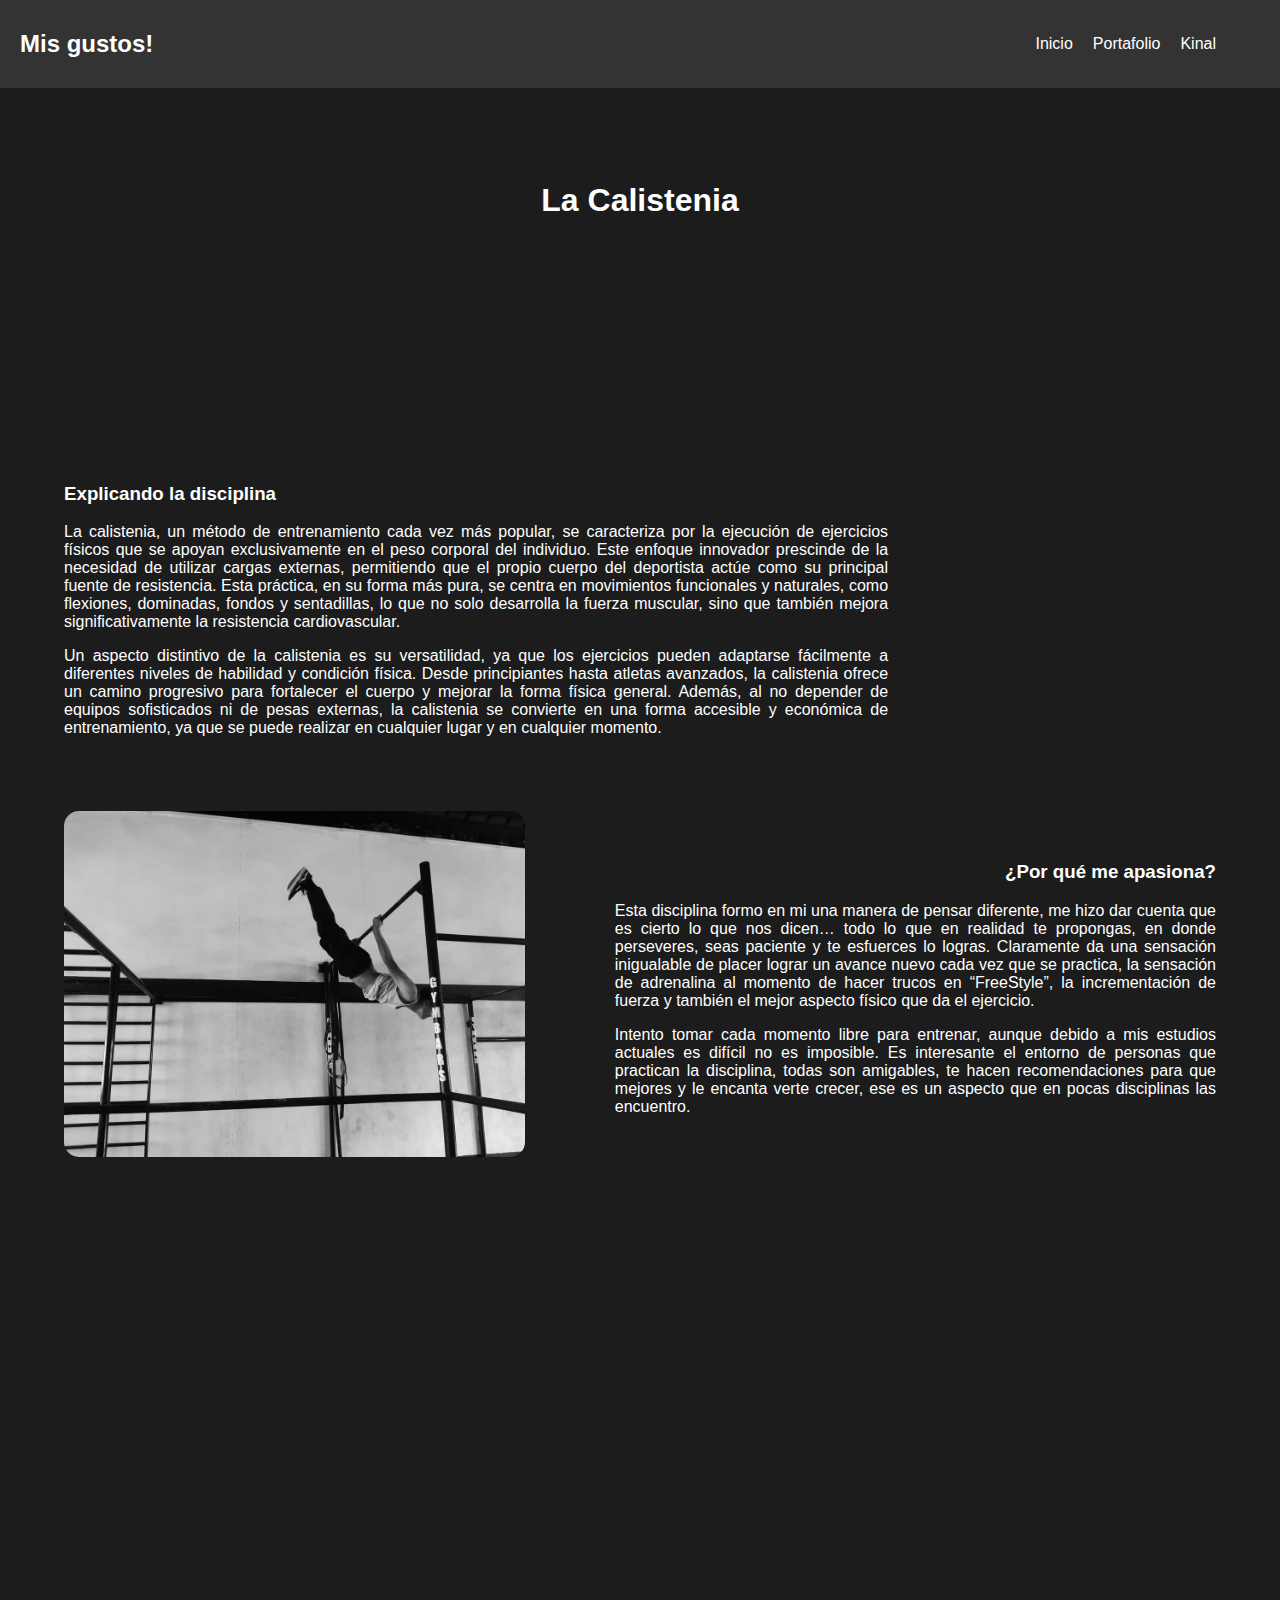
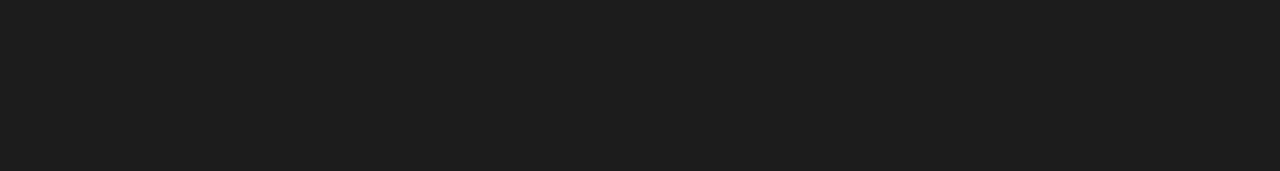
==== index.html @ 3df83eb2 "Nueva seccion de mis gustos" ====
<!DOCTYPE html>
<html lang="es">

<head>
    <meta charset="UTF-8">
    <meta name="viewport" content="width=device-width, initial-scale=1.0">
    <link rel="stylesheet" href="/css/liked.css">
    <link rel="stylesheet" href="https://cdn.jsdelivr.net/npm/aos@2.3.4/dist/aos.css">
</head>
    <title></title>
</head>

<body>

    <nav class="navbar">
        <div class="logo">
            <h2>Mis gustos!</h2>
        </div>
        <ul class="nav-list">
            <li><a href="#">Inicio</a></li>
            <li><a href="#">Portafolio</a></li>
            <li><a href="#">Kinal</a></li>
        </ul>
    </nav>

    <section class="hero">
        <h1>La Calistenia</h1>
    </section>

    <section class="info">
        <div class="container">
            <div class="text">
                <h3>Explicando la disciplina</h3>
                <p id="info-calsitenics">La calistenia, un método de entrenamiento cada vez más popular, se caracteriza
                    por la ejecución de ejercicios físicos que se apoyan exclusivamente en el peso corporal del
                    individuo. Este enfoque innovador prescinde de la necesidad de utilizar cargas externas, permitiendo
                    que el propio cuerpo del deportista actúe como su principal fuente de resistencia. Esta práctica, en
                    su forma más pura, se centra en movimientos funcionales y naturales, como flexiones, dominadas,
                    fondos y sentadillas, lo que no solo desarrolla la fuerza muscular, sino que también mejora
                    significativamente la resistencia cardiovascular.</p>

                <p>Un aspecto distintivo de la calistenia es su versatilidad, ya que los ejercicios pueden adaptarse
                    fácilmente a diferentes niveles de habilidad y condición física. Desde principiantes hasta atletas
                    avanzados, la calistenia ofrece un camino progresivo para fortalecer el cuerpo y mejorar la forma
                    física general. Además, al no depender de equipos sofisticados ni de pesas externas, la calistenia
                    se convierte en una forma accesible y económica de entrenamiento, ya que se puede realizar en
                    cualquier lugar y en cualquier momento.</p>
            </div>
            <img src="https://fhinstitute.com/wp-content/uploads/2023/03/Calistenia-para-ganar-masa-muscular-mejores-ejercicios.jpg"
                alt="">

            <br>
        </div>

        <div class="container-2">
            <img src="img\DavidCalistenia1.jpeg" alt="">
            <div class="text-2">
                <h3>¿Por qué me apasiona?</h3>
                <p id="info-calsitenics">Esta disciplina formo en mi una manera de pensar diferente, me hizo dar cuenta
                    que
                    es cierto lo que nos dicen… todo lo que en realidad te propongas, en donde perseveres, seas paciente
                    y
                    te esfuerces lo logras. Claramente da una sensación inigualable de placer lograr un avance nuevo
                    cada
                    vez que se practica, la sensación de adrenalina al momento de hacer trucos en “FreeStyle”, la
                    incrementación de fuerza y también el mejor aspecto físico que da el ejercicio. </p>

                <p>Intento tomar cada momento libre para entrenar, aunque debido a mis estudios actuales es difícil no
                    es
                    imposible. Es interesante el entorno de personas que practican la disciplina, todas son amigables,
                    te
                    hacen recomendaciones para que mejores y le encanta verte crecer, ese es un aspecto que en pocas
                    disciplinas las encuentro.</p>
            </div>
        </div>
    </section>

    <section class="beneficios">
        <h2>Beneficios de la calistenia</h2>
        <div class="grid-benef">
            <ul>
                <li>
                    <h4>Desarrollo Muscular Integral</h4>
                    <p>La calistenia ofrece un enfoque completo para el desarrollo muscular, trabajando de manera
                        efectiva diversos grupos musculares en cada movimiento.</p>
                </li>
                <li>
                    <h4>Mejora de la Resistencia</h4>
                    <p>Al desafiar continuamente el cuerpo con movimientos funcionales, la calistenia contribuye a un
                        aumento significativo en la resistencia física.</p>
                </li>
                <li>
                    <h4>Aumento de la Flexibilidad</h4>
                    <p>Los movimientos fluidos y naturales de la calistenia promueven la flexibilidad, mejorando la
                        amplitud de movimiento y reduciendo la rigidez.
                    </p>
                </li>
                <li>
                    <h4>Desarrollo de la Conciencia Corporal</h4>
                    <p>Practicar calistenia fomenta una mayor conciencia del cuerpo, mejorando la coordinación y el
                        control sobre los movimientos.
                    </p>
                </li>
                <li>
                    <h4>Economía y Accesibilidad</h4>
                    <p>La calistenia se distingue por su simplicidad y accesibilidad. No requiere de costosos equipos ni
                        de un entorno específico, permitiendo su práctica en cualquier lugar y momento.
                    </p>
                </li>
                <li>
                    <h4>Estímulo Mental y Concentración</h4>
                    <p>Los desafíos mentales inherentes a la calistenia, como la planificación de rutinas y la
                        superación de barreras físicas, contribuyen a un mayor estímulo mental y concentración.
                    </p>
                </li>
            </ul>
        </div>
    </section>



    <script src="/js/liked.js"></script>
    <script src="https://cdn.jsdelivr.net/npm/aos@2.3.4/dist/aos.js"></script>
</body>

</html>
---- css/liked.css ----
body {
    font-family: 'Arial', sans-serif;
    margin: 0;
    padding: 0;
    background-color: #1c1c1c;
    color: #fff;
}

/*Barra de navegación*/
.navbar {
    background-color: #333;
    padding: 10px 20px;
    display: flex;
    justify-content: space-between;
    align-items: center;
    position: fixed;
    width: 100%;
    z-index: 1000;
}

.logo img {
    max-height: 40px;
}

.nav-list {
    list-style: none;
    display: flex;
    margin: 0;
    margin-right: 5%;
    padding: 0;
}

.nav-list li {
    margin-right: 20px;
}

.nav-list a {
    text-decoration: none;
    color: #fff;
    font-size: 16px;
    transition: color 0.3s ease;
}

.nav-list a:hover {
    color: #ffd700;
}

/*HERO*/

.hero {
    background-image: url('https://www.elnacional.cat/uploads/s1/19/87/58/04/calistenia.jpeg');
    background-size: cover;
    background-position: center;
    height: 400px;
    display: flex;
    justify-content: center;
    align-items: center;
    text-align: center;

}

.hero h1 {
    margin: 0;
    font-size: 32px;
}

/*Contenedor 1*/

.container {
    text-align: justify;
    margin: 5%;
}

.container p {
    margin-bottom: 10px;
}

.container img {
    width: 100%;
    max-width: 100%;
    border-radius: 15px;
    margin-top: 10px;
}

@media only screen and (min-width: 768px) {
    .container {
        display: flex;
        align-items: center;
    }

    .container p {
        margin-right: 10vh;
        margin-bottom: 0;
    }

    .container img {
        max-width: 40%;
    }
}

/*Contenedor 2*/

.container-2 {
    text-align: justify;
    margin: 5%;
}

.container-2 p {
    margin-bottom: 10px;
}

.container-2 img {
    width: 100%;
    max-width: 100%;
    border-radius: 15px;
    margin-top: 10px;
}

@media only screen and (min-width: 768px) {
    .container-2 {
        display: flex;
        align-items: center;
    }

    .container-2 p {
        margin-left: 10vh;
        margin-bottom: 0;
    }

    .container-2 img {
        max-width: 40%;
    }

    .container-2 h3 {
        text-align: right;
    }
}

/*Beneficios de la calistenia*/

.beneficios {
    background-color: #333;
    color: #fff;
    padding: 20px;
    text-align: center;
    opacity: 0;
    transform: translateY(20px);
    transition: opacity 0.8s ease-in-out, transform 0.8s ease-in-out;
}

.grid-benef ul {
    list-style-type: none;
    padding: 0;
    margin: 0;
    display: grid;
    grid-template-columns: repeat(2, 1fr);
    grid-template-rows: repeat(3, auto);
    gap: 20px;
}

.grid-benef li {
    background-color: #555;
    padding: 15px;
    border-radius: 8px;
    transition: background-color 0.3s ease;
    cursor: pointer;
}

.grid-benef h4 {
    margin-bottom: 10px;
}

.grid-benef p {
    margin-bottom: 0;
}

.grid-benef li:hover {
    background-color: #666;
}

.beneficios.visible {
    opacity: 1;
    transform: translateY(0);
}
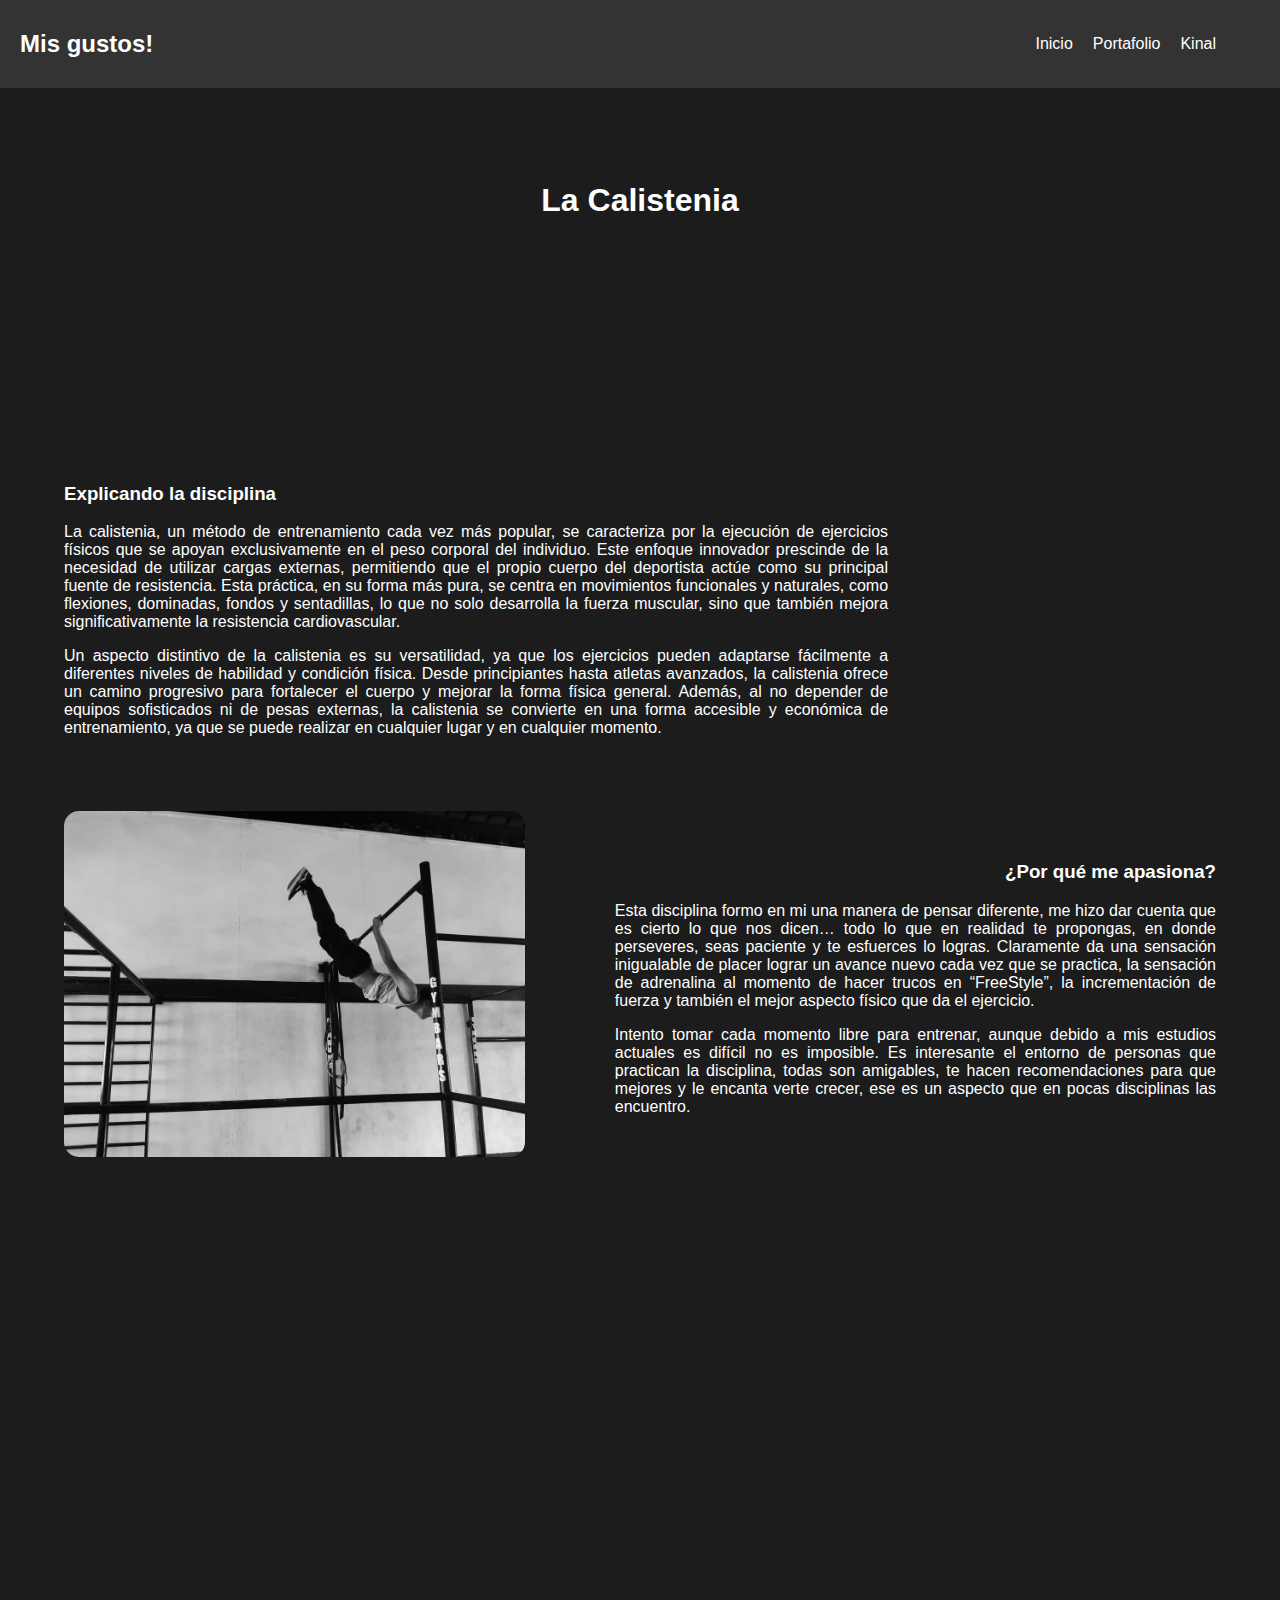
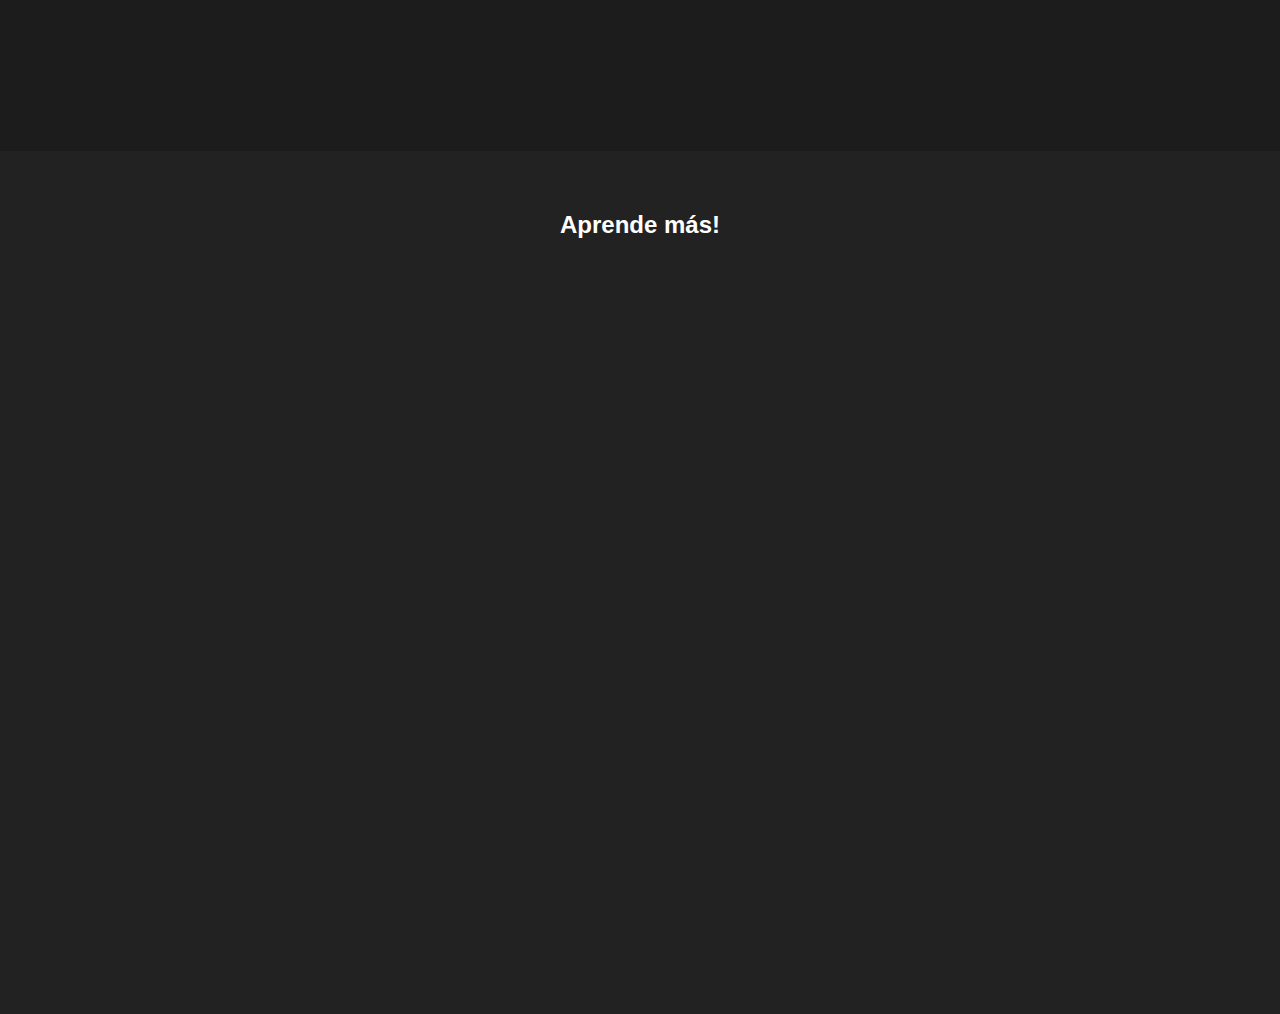
==== commit 1b61e8df: "Nueva seccion" ====
--- a/index.html
+++ b/index.html
@@ -5,7 +5,6 @@
     <meta charset="UTF-8">
     <meta name="viewport" content="width=device-width, initial-scale=1.0">
     <link rel="stylesheet" href="/css/liked.css">
-    <link rel="stylesheet" href="https://cdn.jsdelivr.net/npm/aos@2.3.4/dist/aos.css">
 </head>
     <title></title>
 </head>
@@ -117,10 +116,16 @@
         </div>
     </section>
 
+    <section class="video-section">
+        <h2>Aprende más!</h2>
+        <br>
+        <div class="video-container">
+            <iframe width="560" height="315" src="https://www.youtube.com/embed/KQykVqw1-RI" frameborder="0" allowfullscreen></iframe>
+        </div>
+    </section>
 
 
     <script src="/js/liked.js"></script>
-    <script src="https://cdn.jsdelivr.net/npm/aos@2.3.4/dist/aos.js"></script>
 </body>
 
 </html>--- a/css/liked.css
+++ b/css/liked.css
@@ -181,4 +181,45 @@
 .beneficios.visible {
     opacity: 1;
     transform: translateY(0);
+}
+
+/*Video*/
+
+.video-section {
+    background-color: #222;
+    color: #fff;
+    padding: 40px 20px;
+    text-align: center;
+}
+
+.video-section h2 {
+    margin-bottom: 20px;
+}
+
+.video-container {
+    position: relative;
+    overflow: hidden;
+    padding-top: 56.25%;
+}
+
+.video-container iframe {
+    position: absolute;
+    top: 0;
+    left: 0;
+    width: 100%;
+    height: 100%;
+}
+
+@media (max-width: 768px) {
+
+    .video-section {
+        padding: 30px 10px;
+    }
+}
+
+@media (max-width: 480px) {
+
+    .video-section {
+        padding: 20px 10px;
+    }
 }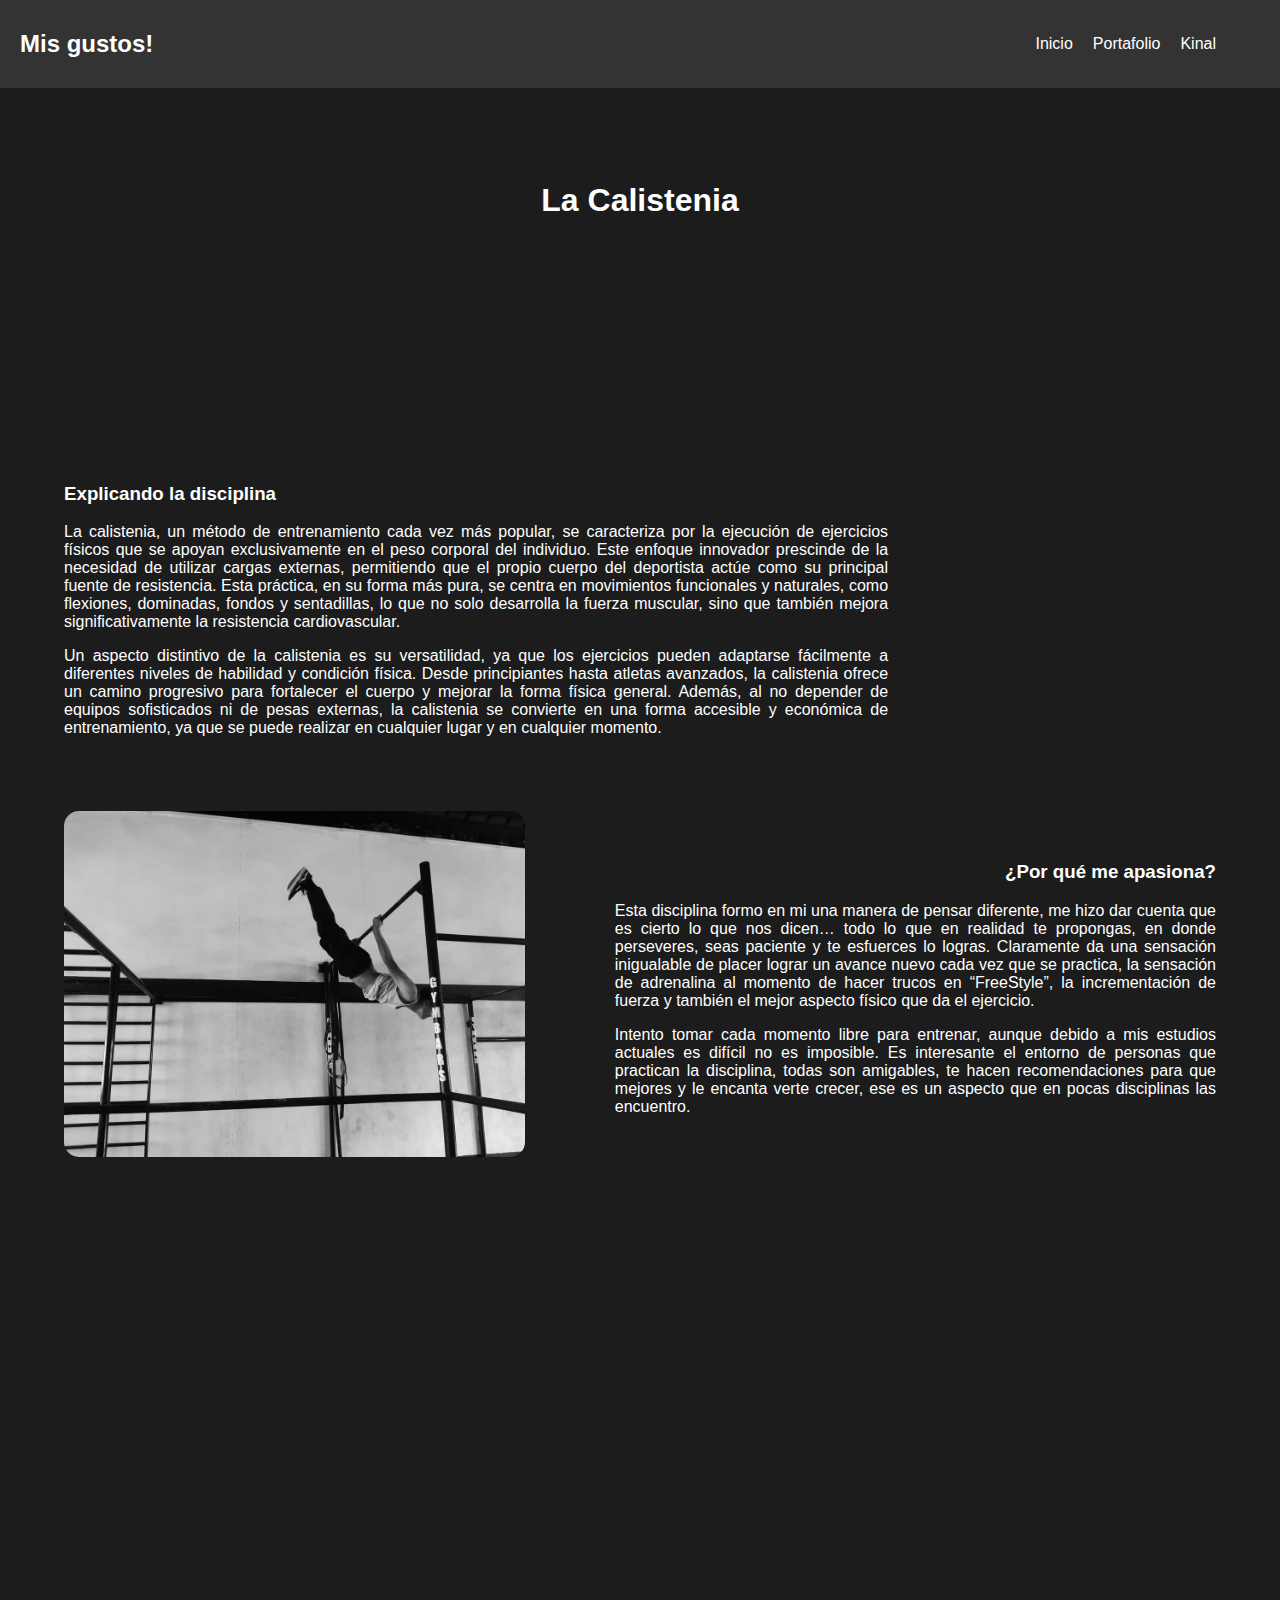
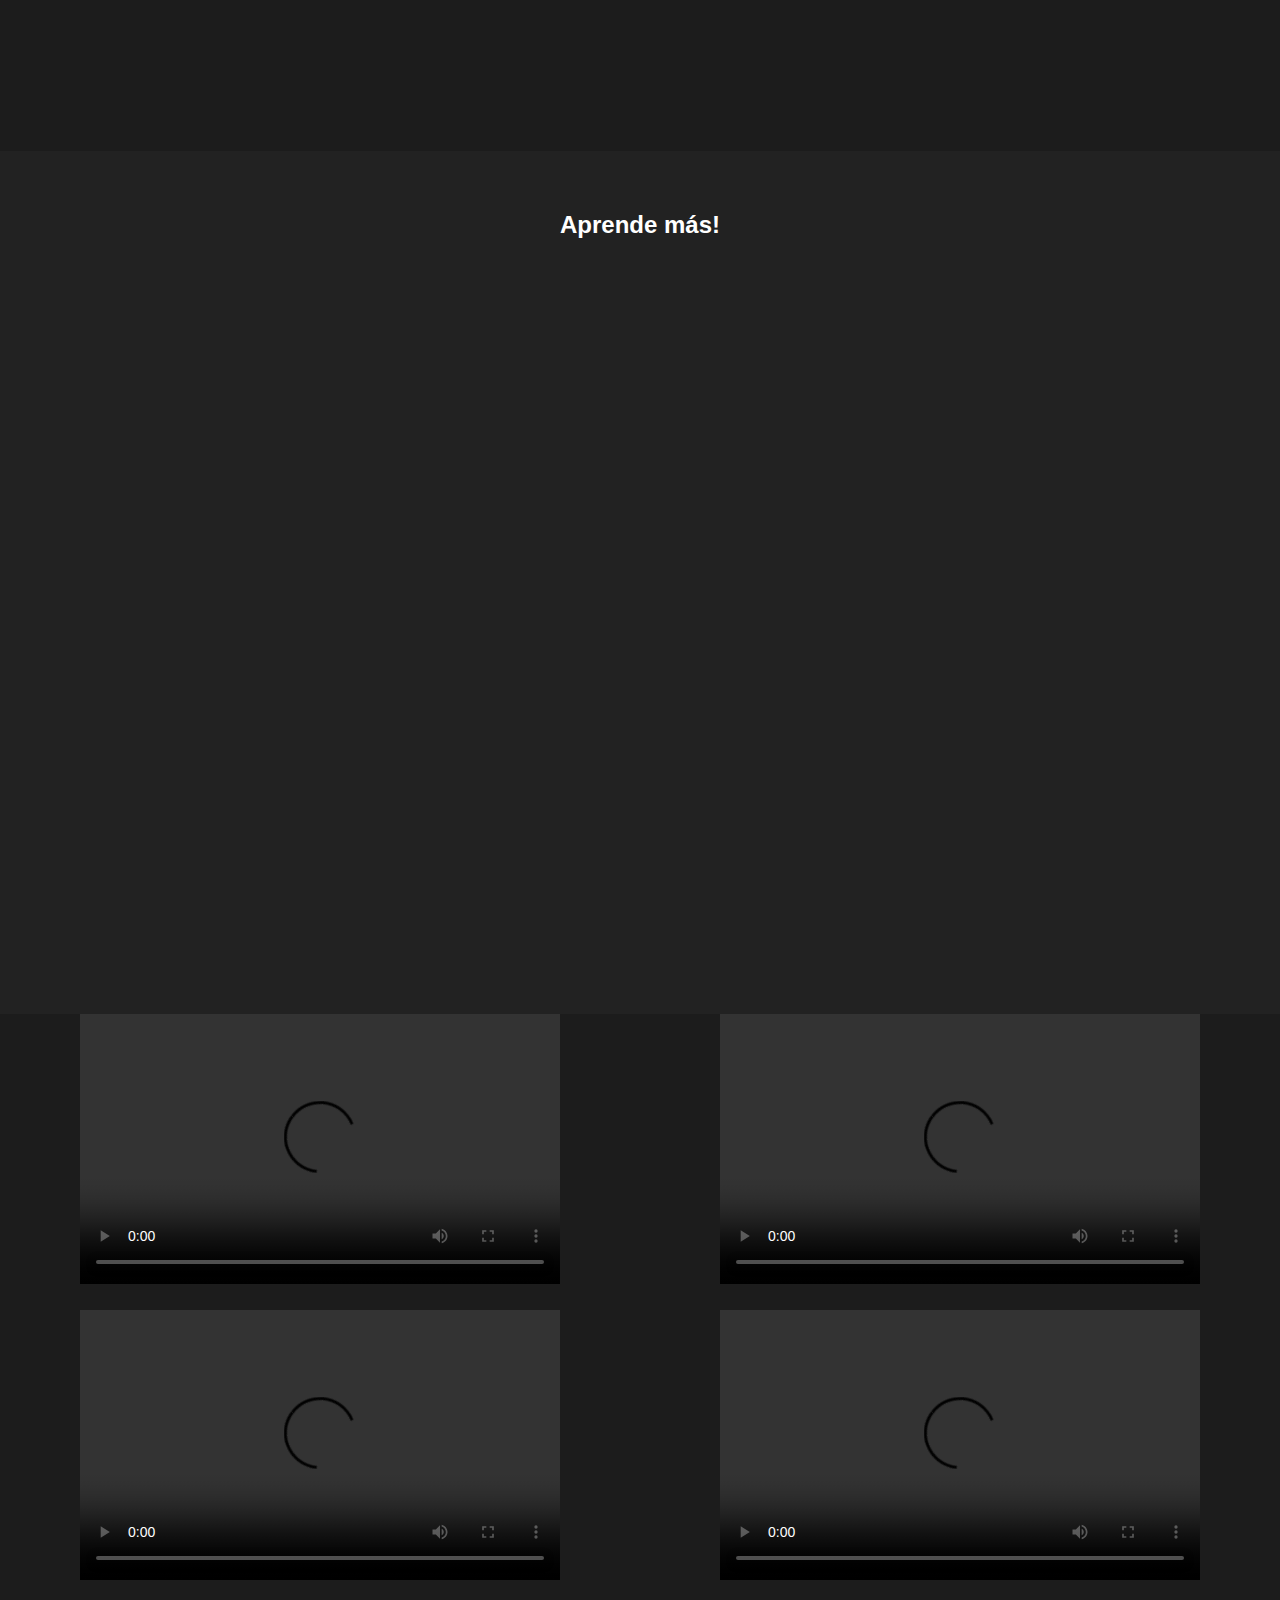
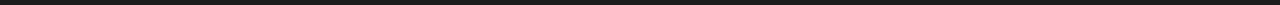
==== commit e0c68961: "Seccion de video" ====
--- a/index.html
+++ b/index.html
@@ -6,7 +6,7 @@
     <meta name="viewport" content="width=device-width, initial-scale=1.0">
     <link rel="stylesheet" href="/css/liked.css">
 </head>
-    <title></title>
+<title></title>
 </head>
 
 <body>
@@ -120,7 +120,34 @@
         <h2>Aprende más!</h2>
         <br>
         <div class="video-container">
-            <iframe width="560" height="315" src="https://www.youtube.com/embed/KQykVqw1-RI" frameborder="0" allowfullscreen></iframe>
+            <iframe width="560" height="315" src="https://www.youtube.com/embed/KQykVqw1-RI" frameborder="0"
+                allowfullscreen></iframe>
+        </div>
+    </section>
+
+    <section class="album-section">
+        <div class="album">
+            <div class="vid">
+                <video width="480" height="270" controls>
+                    <source src="tu_video_local.mp4" type="video/mp4">
+                </video>
+            </div>
+            <div class="vid">
+                <video width="480" height="270" controls>
+                    <source src="tu_video_local.mp4" type="video/mp4">
+                </video>
+            </div>
+            <div class="vid">
+                <video width="480" height="270" controls>
+                    <source src="tu_video_local.mp4" type="video/mp4">
+                </video>
+            </div>
+            <div class="vid">
+                <video width="480" height="270" controls>
+                    <source src="tu_video_local.mp4" type="video/mp4">
+                </video>
+            </div>
+            
         </div>
     </section>
 
--- a/css/liked.css
+++ b/css/liked.css
@@ -222,4 +222,30 @@
     .video-section {
         padding: 20px 10px;
     }
+}
+
+/*album*/
+
+.album {
+    display: grid;
+    padding: 0;
+    margin: 0;
+}
+
+.vid{
+    width: 100%;
+    display: flex;
+    justify-content: center;
+    margin: 0;
+    margin-bottom: 4%;
+}
+
+@media only screen and (min-width: 768px) {
+
+    .album {
+        display: grid;
+        grid-template-columns: repeat(2, 1fr);
+        grid-template-rows: repeat(2, auto);
+        text-align: center;
+    }
 }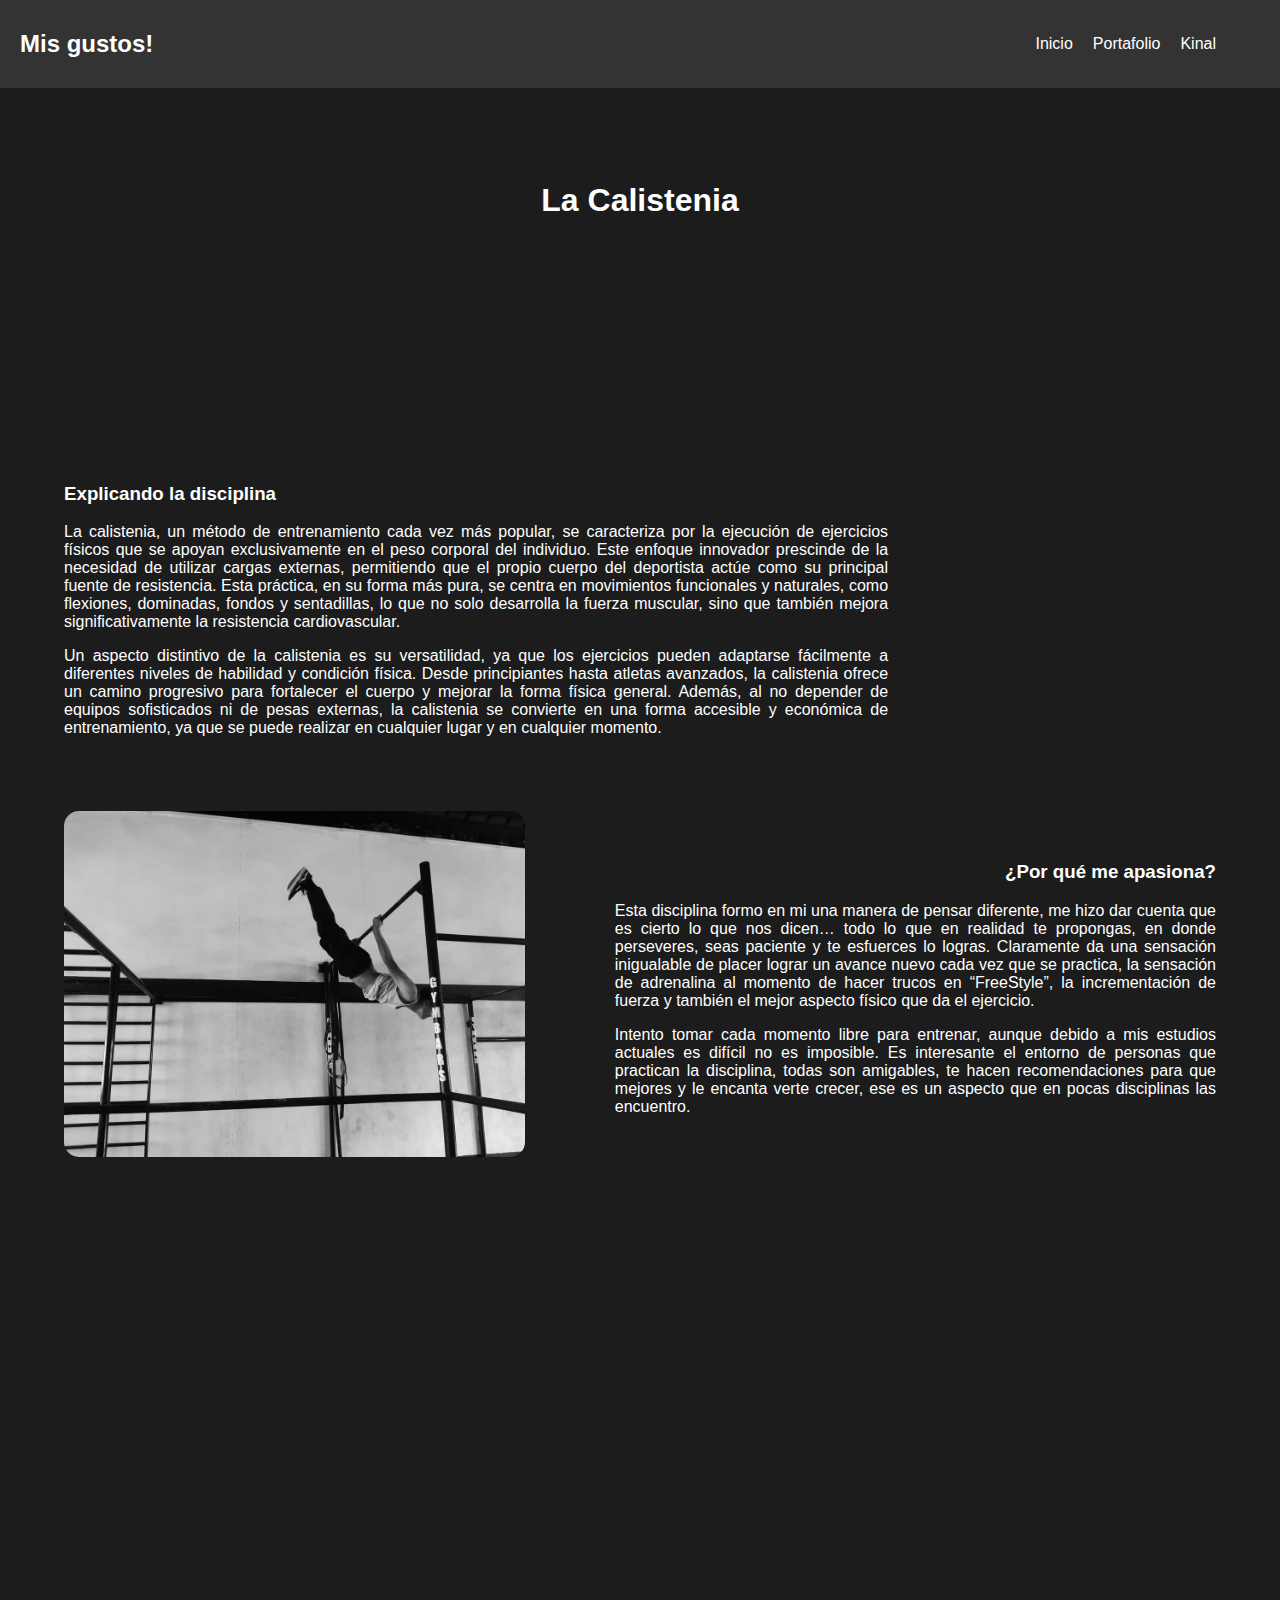
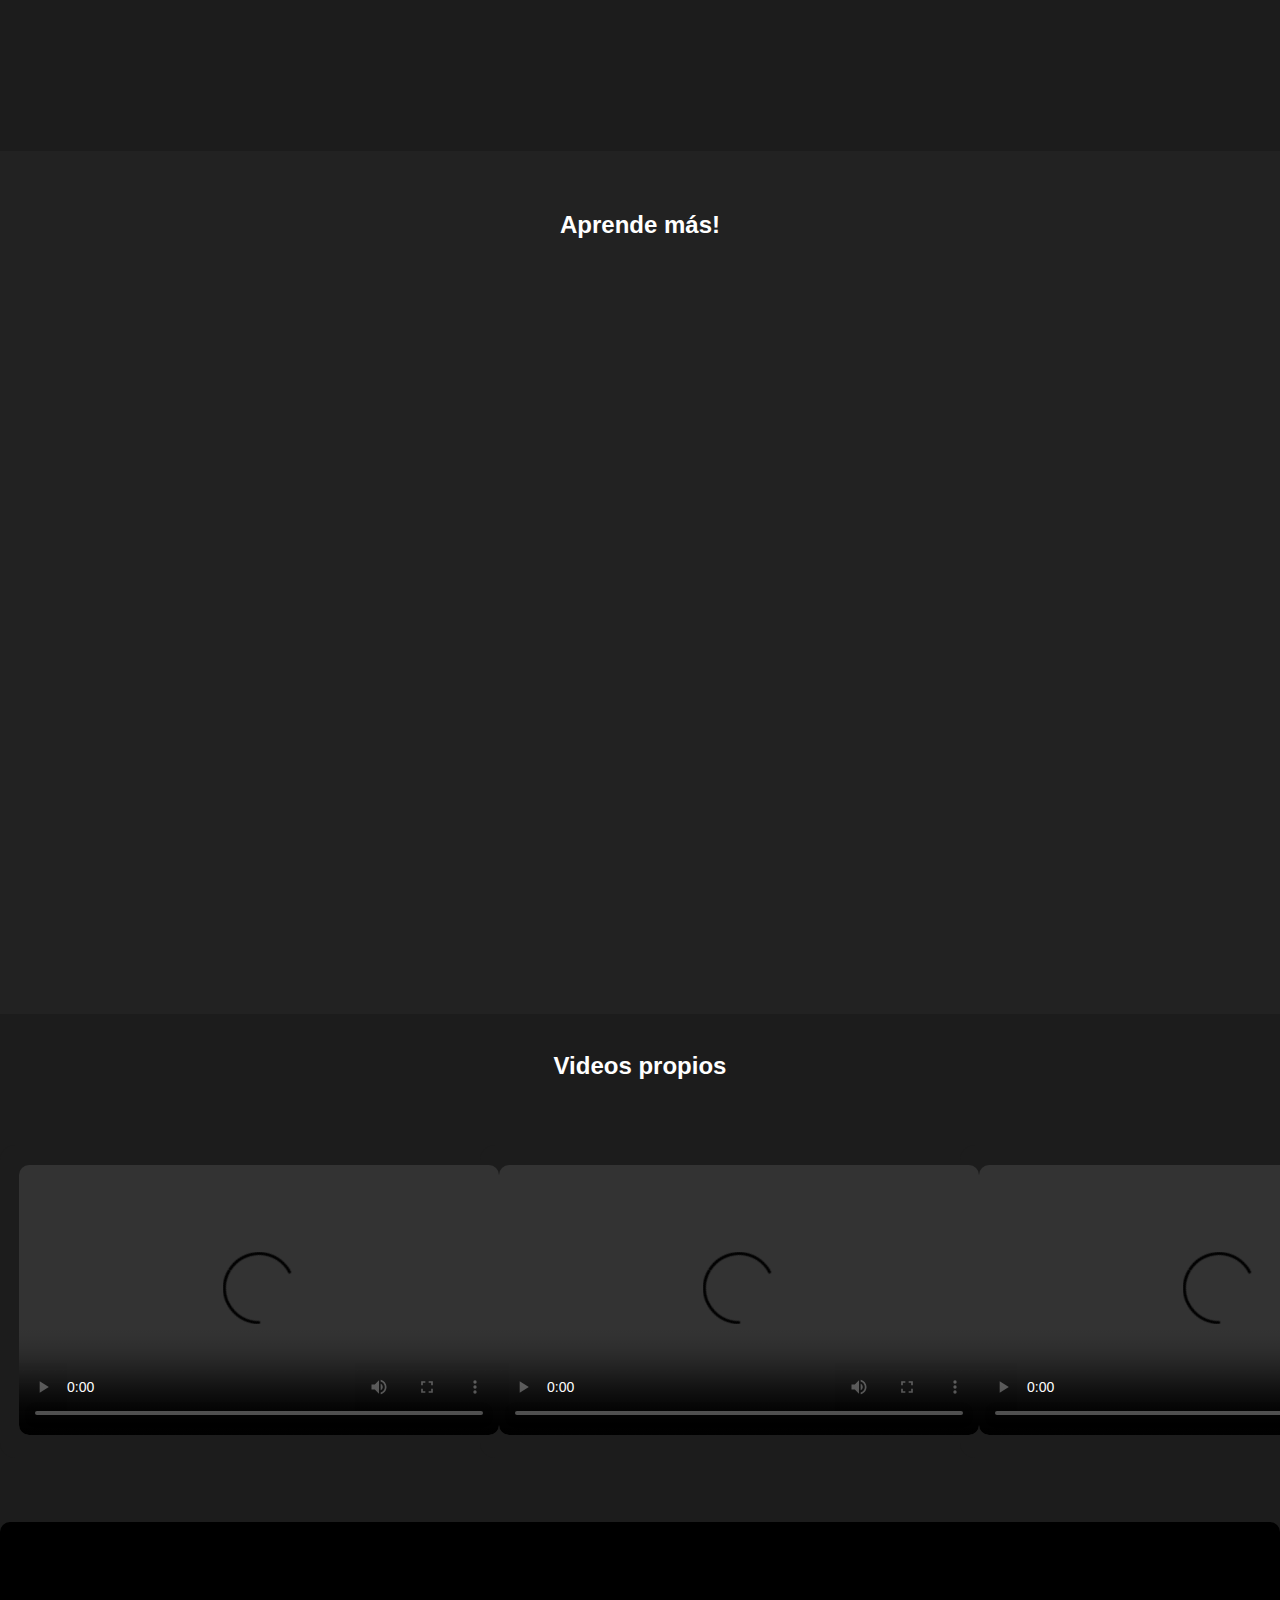
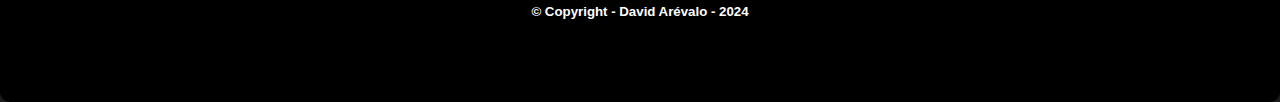
==== commit 3e2776c3: "Nueva seccion" ====
--- a/index.html
+++ b/index.html
@@ -126,6 +126,7 @@
     </section>
 
     <section class="album-section">
+        <h2>Videos propios</h2>
         <div class="album">
             <div class="vid">
                 <video width="480" height="270" controls>
@@ -142,15 +143,16 @@
                     <source src="tu_video_local.mp4" type="video/mp4">
                 </video>
             </div>
-            <div class="vid">
-                <video width="480" height="270" controls>
-                    <source src="tu_video_local.mp4" type="video/mp4">
-                </video>
-            </div>
-            
         </div>
     </section>
 
+
+
+    <section class="footer">
+        <div class="foot">
+            <h5>© Copyright - David Arévalo - 2024</h5>
+        </div>
+    </section>
 
     <script src="/js/liked.js"></script>
 </body>
--- a/css/liked.css
+++ b/css/liked.css
@@ -227,25 +227,63 @@
 /*album*/
 
 .album {
-    display: grid;
-    padding: 0;
-    margin: 0;
-}
-
-.vid{
-    width: 100%;
-    display: flex;
-    justify-content: center;
-    margin: 0;
-    margin-bottom: 4%;
+    display: block;
+    text-align: center;
+}
+
+.vid {
+    margin-bottom: 3vh;
+}
+
+.album video{
+    border-radius: 10px;
 }
 
 @media only screen and (min-width: 768px) {
 
     .album {
         display: grid;
-        grid-template-columns: repeat(2, 1fr);
-        grid-template-rows: repeat(2, auto);
+        padding-top: 5vh;
+        grid-template-columns: repeat(3, 1fr);
+        grid-template-rows: repeat(1, 1fr);
+    }
+
+    .vid{
+        margin: auto;
+        padding: 4%;
+        background-color: #1c1c1c;
+        border-radius: 15px;
+        transition: background-color 0.3s ease;
+    }
+
+    .album video{
+        border-radius: 10px;
+    }
+
+    .album-section{
+        align-content: center;
         text-align: center;
     }
+
+    .album-section h2{
+        margin-top: 3%;
+    }
+
+    .vid:hover{
+        background-color: #555;
+        transition: background-color 0.3s ease;
+    }
+
+}
+
+/* "Footer" */
+
+.foot{
+    margin-top: 5%;
+    background-color: black;
+    display: flex;
+    justify-content: center;
+    align-items: center;
+    min-height: 20vh;
+    border-radius: 10px 10px;
 }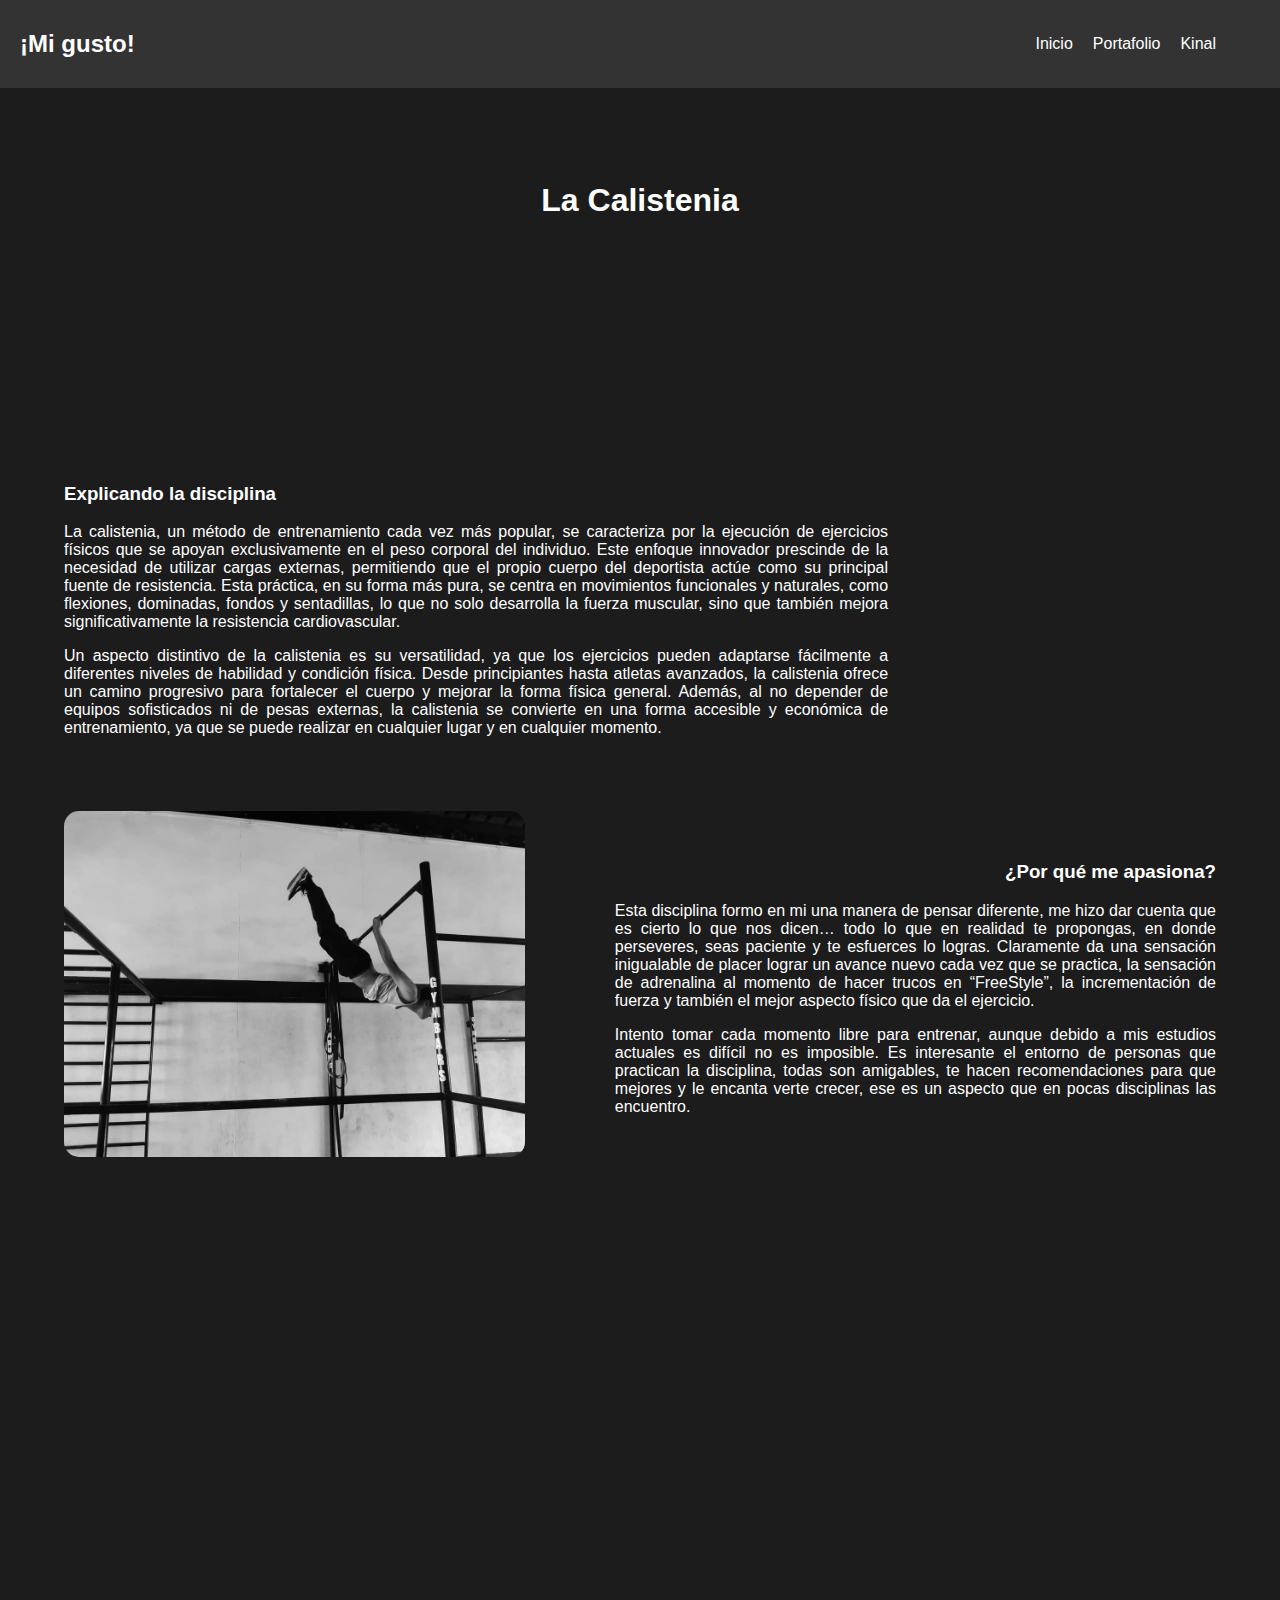
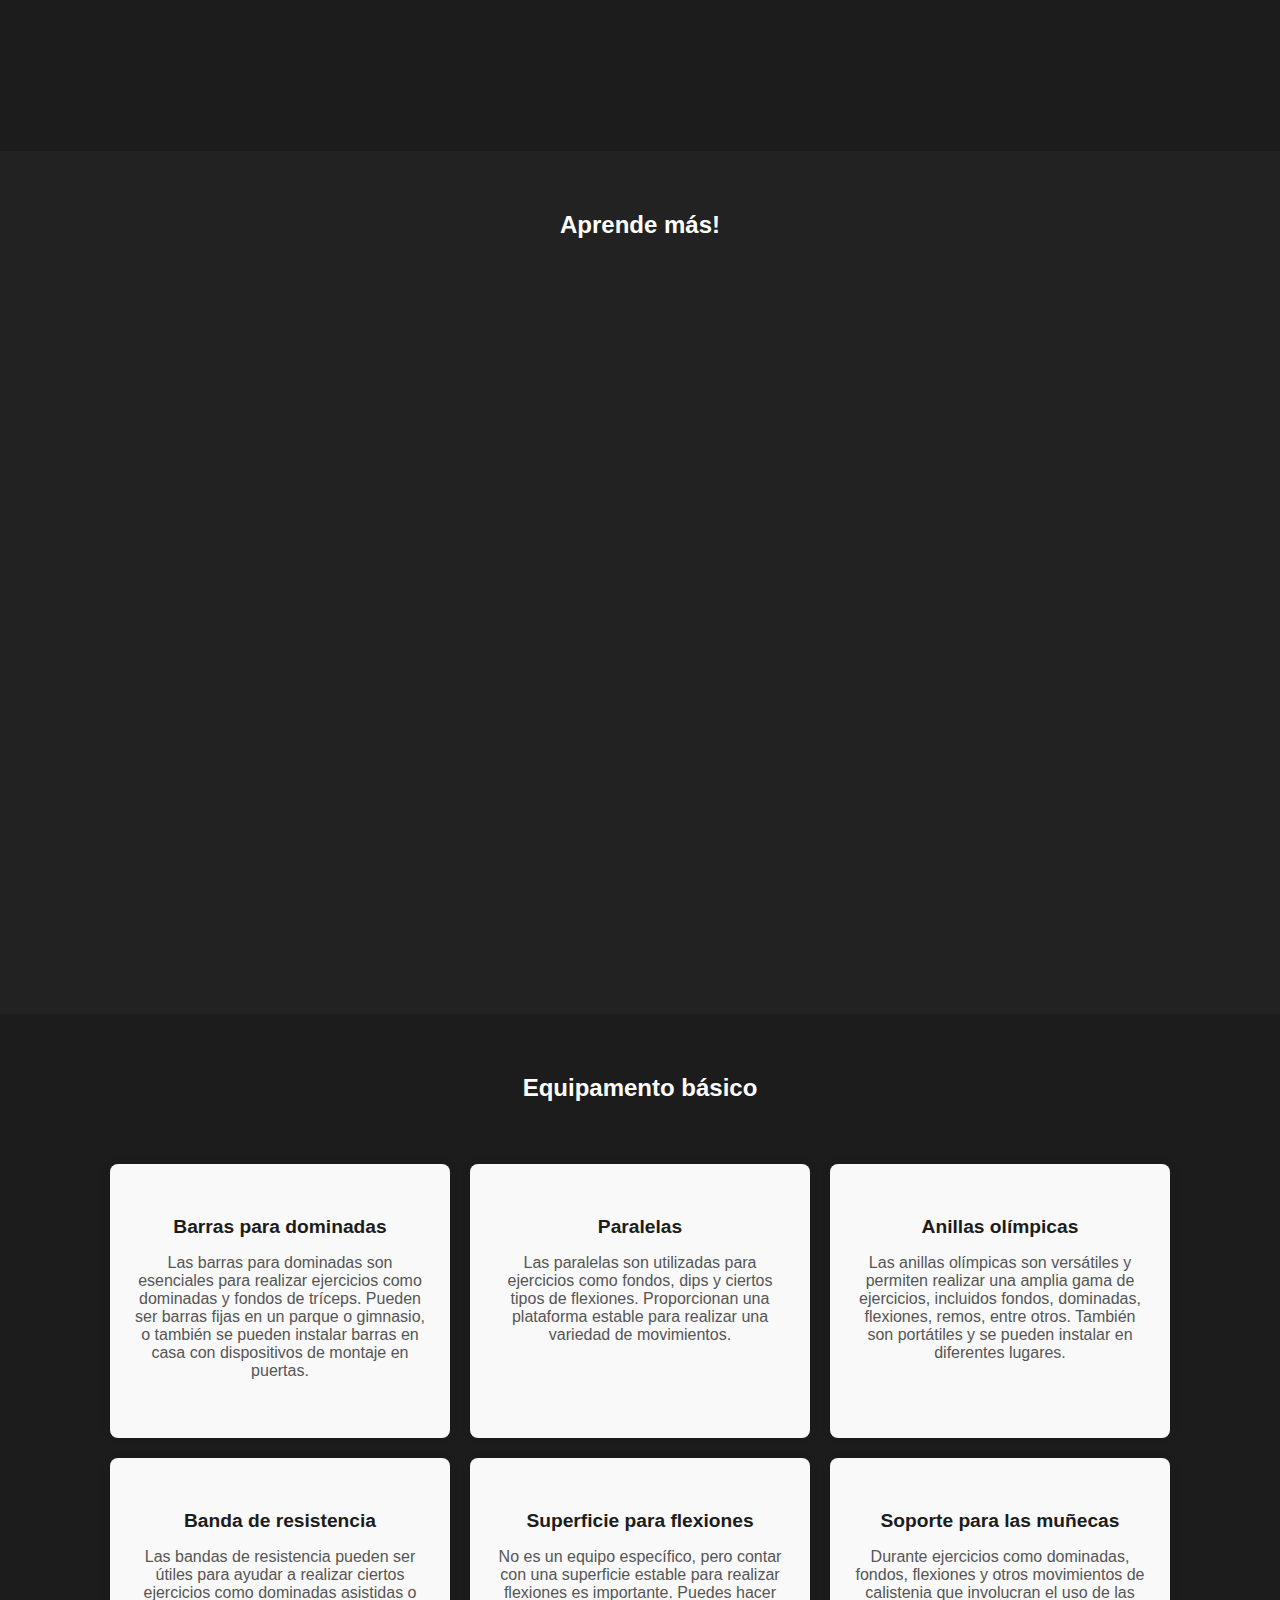
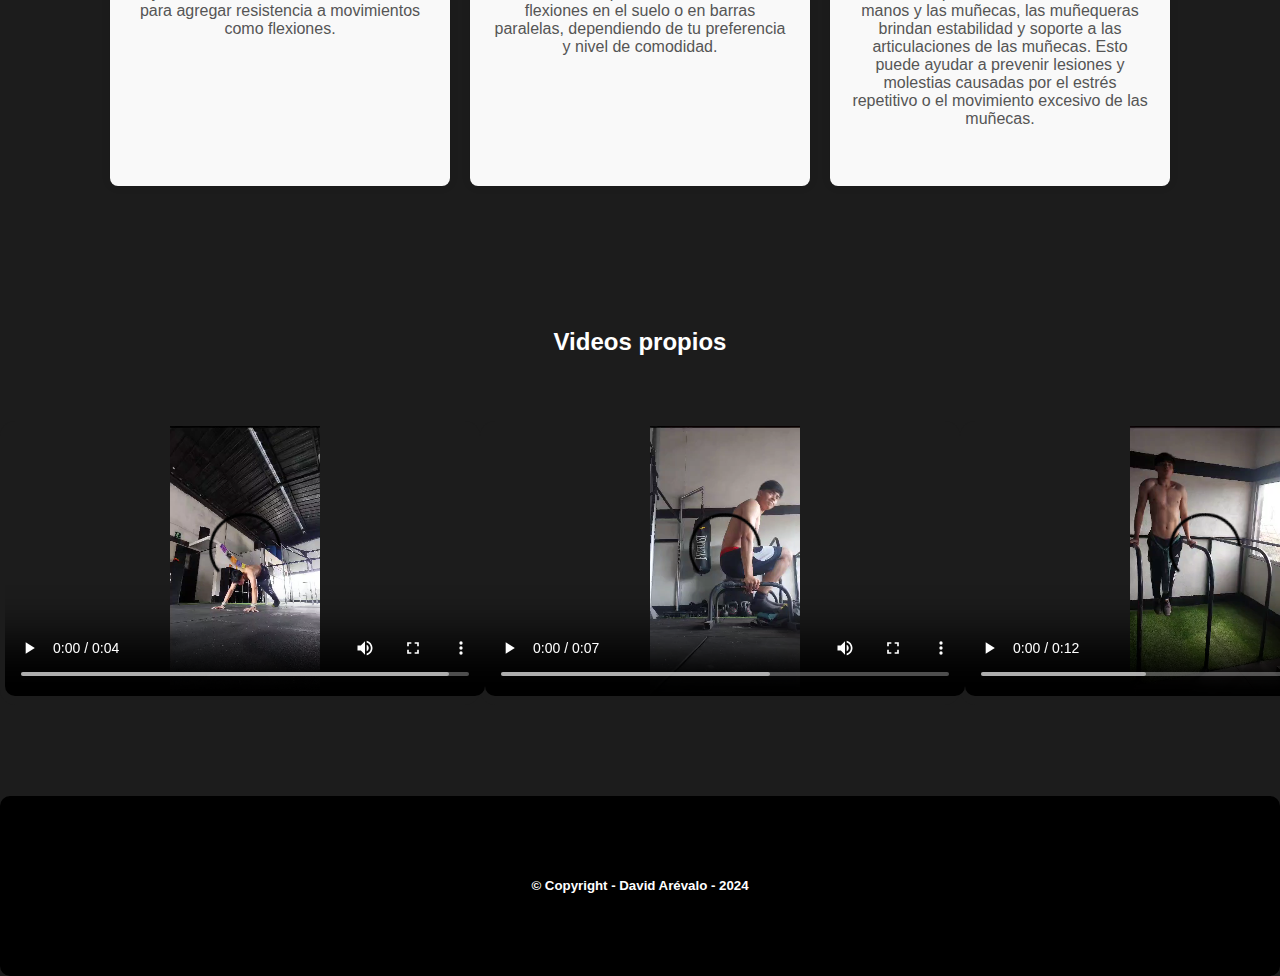
==== commit 6acbba66: "Mis gustos 1.8" ====
--- a/index.html
+++ b/index.html
@@ -6,14 +6,14 @@
     <meta name="viewport" content="width=device-width, initial-scale=1.0">
     <link rel="stylesheet" href="/css/liked.css">
 </head>
-<title></title>
+<title>Calistenia mi gusto</title>
 </head>
 
 <body>
 
     <nav class="navbar">
         <div class="logo">
-            <h2>Mis gustos!</h2>
+            <h2>¡Mi gusto!</h2>
         </div>
         <ul class="nav-list">
             <li><a href="#">Inicio</a></li>
@@ -125,22 +125,72 @@
         </div>
     </section>
 
+    <section class="equipamentp-section">
+        <h2>Equipamento básico</h2>
+        <div class="album-list">
+            <div class="card">
+                <h5>Barras para dominadas</h5>
+                <p>Las barras para dominadas son esenciales para realizar ejercicios como dominadas y fondos de tríceps.
+                    Pueden ser barras fijas en un parque o gimnasio, o también se pueden instalar barras en casa con
+                    dispositivos de montaje en puertas.</p>
+                <img src="https://sazman.mx/wp-content/uploads/2019/12/Pullup-barra-ajustable-1-Sazman.jpg" alt="">
+            </div>
+            <div class="card">
+                <h5>Paralelas</h5>
+                <p>Las paralelas son utilizadas para ejercicios como fondos, dips y ciertos tipos de flexiones.
+                    Proporcionan una plataforma estable para realizar una variedad de movimientos.</p>
+                <img src="https://contents.mediadecathlon.com/p2495451/k$25d53b44db40893ee3f79359999599e3/barras-para-dips-training-station-100-ajustable.jpg?format=auto&quality=40&f=800x800"
+                    alt="">
+            </div>
+            <div class="card">
+                <h5>Anillas olímpicas</h5>
+                <p>Las anillas olímpicas son versátiles y permiten realizar una amplia gama de ejercicios, incluidos
+                    fondos, dominadas, flexiones, remos, entre otros. También son portátiles y se pueden instalar en
+                    diferentes lugares.</p>
+                <img src="https://www.basko.cl/wp-content/uploads/2019/02/anillas2.jpg" alt="">
+            </div>
+            <div class="card">
+                <h5>Banda de resistencia</h5>
+                <p> Las bandas de resistencia pueden ser útiles para ayudar a realizar ciertos ejercicios como dominadas
+                    asistidas o para agregar resistencia a movimientos como flexiones.</p>
+                <img src="https://www.dragonsports.eu/524701-verylarge_default/banda-de-resistencia-silicona.jpg"
+                    alt="">
+            </div>
+            <div class="card">
+                <h5>Superficie para flexiones</h5>
+                <p> No es un equipo específico, pero contar con una superficie estable para realizar flexiones es
+                    importante. Puedes hacer flexiones en el suelo o en barras paralelas, dependiendo de tu preferencia
+                    y nivel de comodidad.</p>
+                <img src="https://e00-expansion.uecdn.es/assets/multimedia/imagenes/2022/09/12/16629988462329.jpg"
+                    alt="">
+            </div>
+            <div class="card">
+                <h5>Soporte para las muñecas</h5>
+                <p>Durante ejercicios como dominadas, fondos, flexiones y otros movimientos de calistenia que involucran
+                    el uso de las manos y las muñecas, las muñequeras brindan estabilidad y soporte a las articulaciones
+                    de las muñecas. Esto puede ayudar a prevenir lesiones y molestias causadas por el estrés repetitivo
+                    o el movimiento excesivo de las muñecas.</p>
+                <img src="https://velavi.com/wp-content/uploads/2018/02/munequera-elastica-1.jpg" alt="">
+            </div>
+        </div>
+    </section>
+
     <section class="album-section">
         <h2>Videos propios</h2>
         <div class="album">
             <div class="vid">
                 <video width="480" height="270" controls>
-                    <source src="tu_video_local.mp4" type="video/mp4">
+                    <source src="/multimed/HAndStand.mp4" type="video/mp4">
                 </video>
             </div>
             <div class="vid">
                 <video width="480" height="270" controls>
-                    <source src="tu_video_local.mp4" type="video/mp4">
+                    <source src="/multimed/HandStandBar.mp4" type="video/mp4">
                 </video>
             </div>
             <div class="vid">
                 <video width="480" height="270" controls>
-                    <source src="tu_video_local.mp4" type="video/mp4">
+                    <source src="/multimed/Paralelas.mp4" type="video/mp4">
                 </video>
             </div>
         </div>
--- a/css/liked.css
+++ b/css/liked.css
@@ -224,6 +224,52 @@
     }
 }
 
+/*Equipamento*/
+
+.equipamentp-section {
+    padding: 40px 20px;
+    text-align: center;
+}
+
+.equipamentp-section h2{
+    margin-bottom: 5%;
+}
+
+.album-list {
+    display: flex;
+    flex-wrap: wrap;
+    justify-content: center;
+    gap: 20px;
+}
+
+.card {
+    background-color: #f9f9f9;
+    padding: 20px;
+    border-radius: 8px;
+    box-shadow: 0 0 10px rgba(0, 0, 0, 0.1);
+    width: 300px;
+    max-width: 100%;
+}
+
+.card h5 {
+    font-size: 1.2rem;
+    margin-bottom: 10px;
+    color: #1c1c1c;
+}
+
+.card p {
+    font-size: 1rem;
+    color: #555;
+    margin-bottom: 20px;
+}
+
+.card img {
+    width: 100%;
+    border-radius: 8px;
+    box-shadow: 0 0 10px rgba(0, 0, 0, 0.2);
+}
+
+
 /*album*/
 
 .album {
@@ -235,7 +281,7 @@
     margin-bottom: 3vh;
 }
 
-.album video{
+.album video {
     border-radius: 10px;
 }
 
@@ -248,28 +294,28 @@
         grid-template-rows: repeat(1, 1fr);
     }
 
-    .vid{
-        margin: auto;
-        padding: 4%;
+    .vid {
+        padding: 1%;
         background-color: #1c1c1c;
         border-radius: 15px;
         transition: background-color 0.3s ease;
     }
 
-    .album video{
+    .album video {
         border-radius: 10px;
     }
 
-    .album-section{
+    .album-section {
         align-content: center;
         text-align: center;
     }
 
-    .album-section h2{
+    .album-section h2 {
         margin-top: 3%;
-    }
-
-    .vid:hover{
+        padding-top: 5%;
+    }
+
+    .vid:hover {
         background-color: #555;
         transition: background-color 0.3s ease;
     }
@@ -278,7 +324,7 @@
 
 /* "Footer" */
 
-.foot{
+.foot {
     margin-top: 5%;
     background-color: black;
     display: flex;
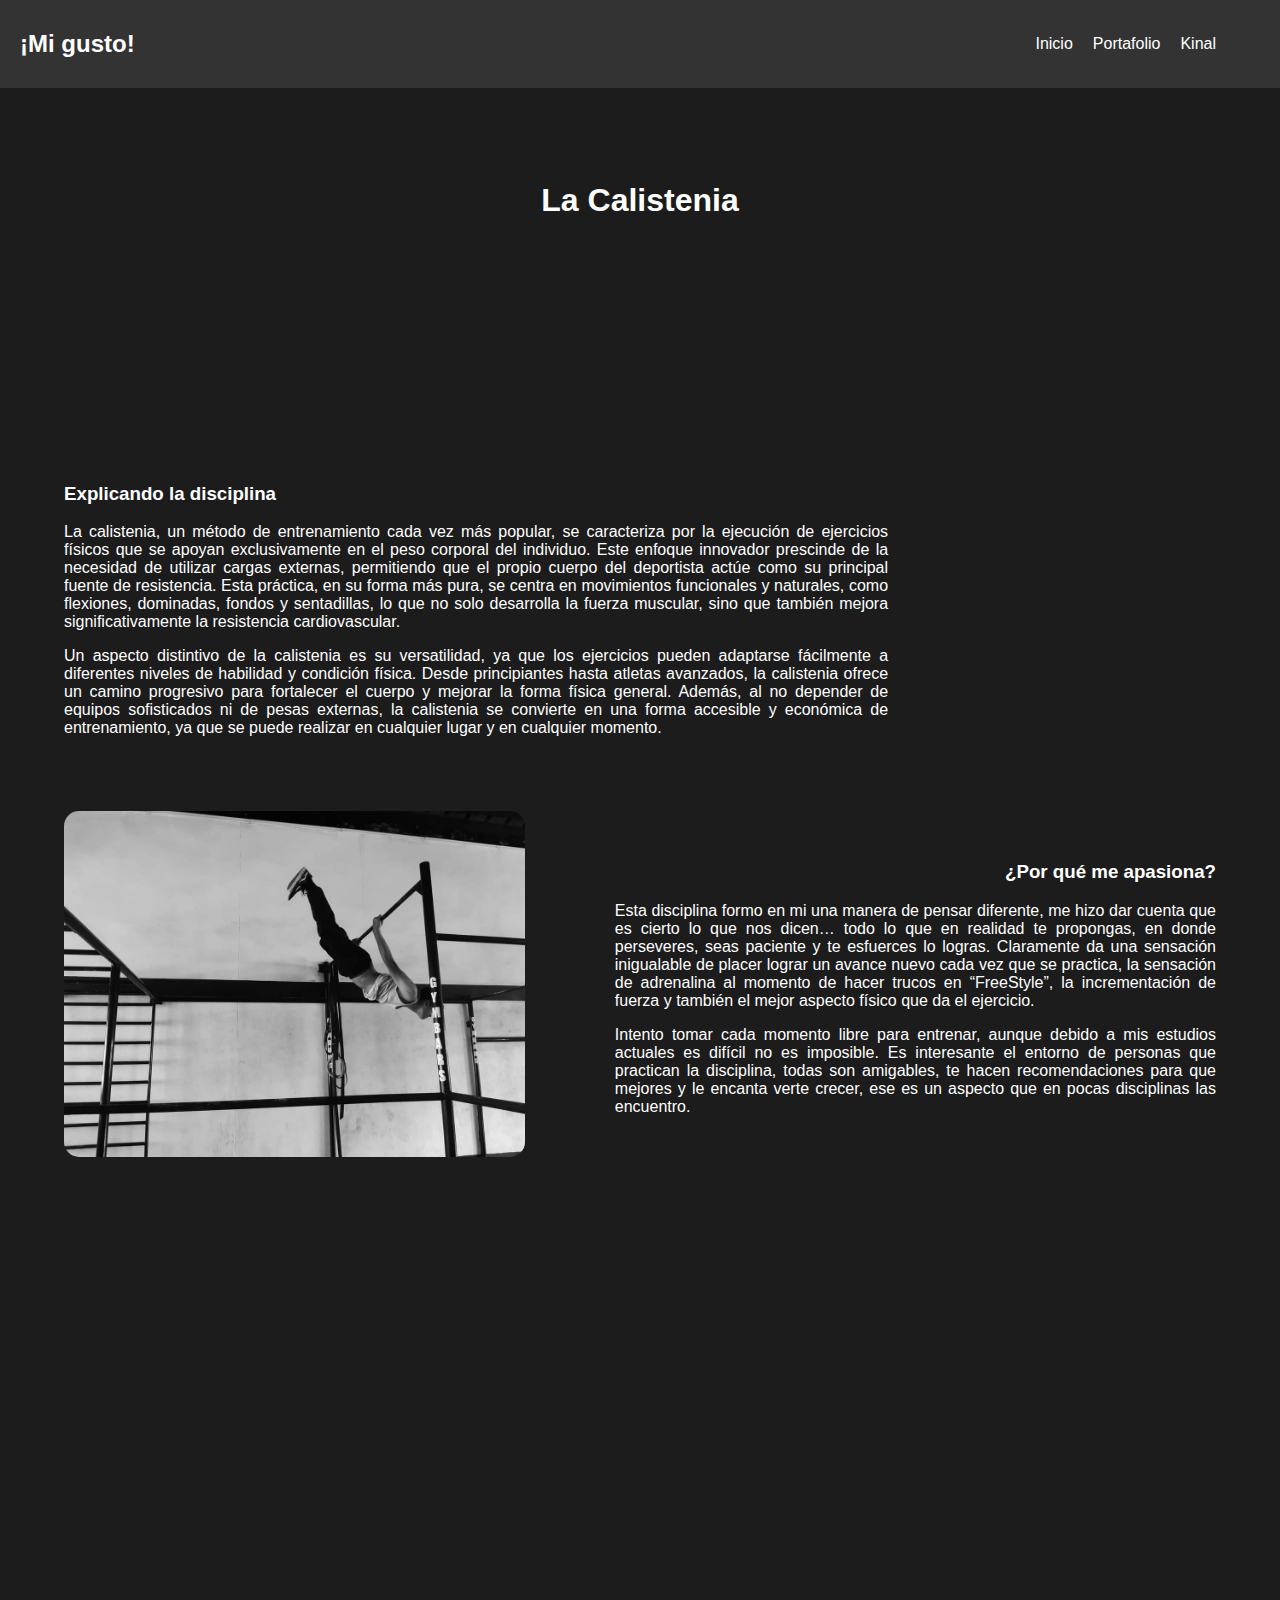
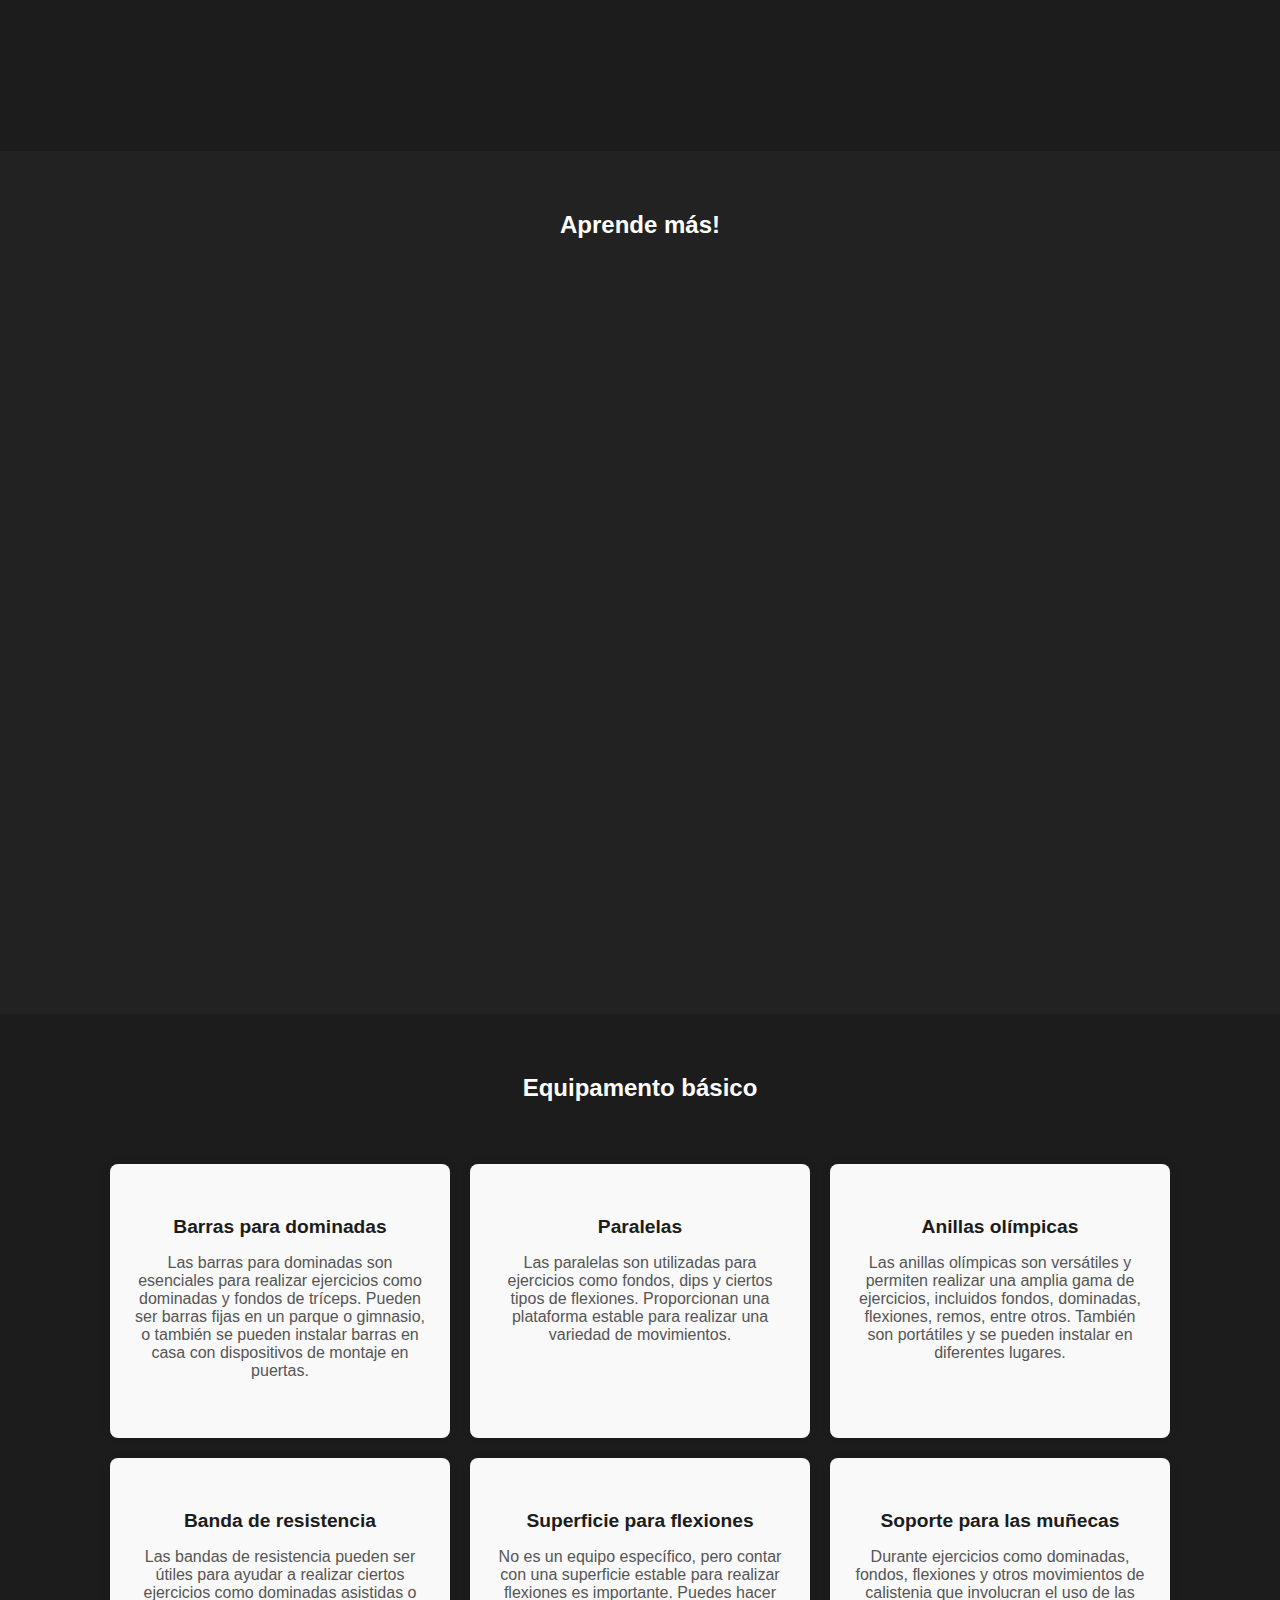
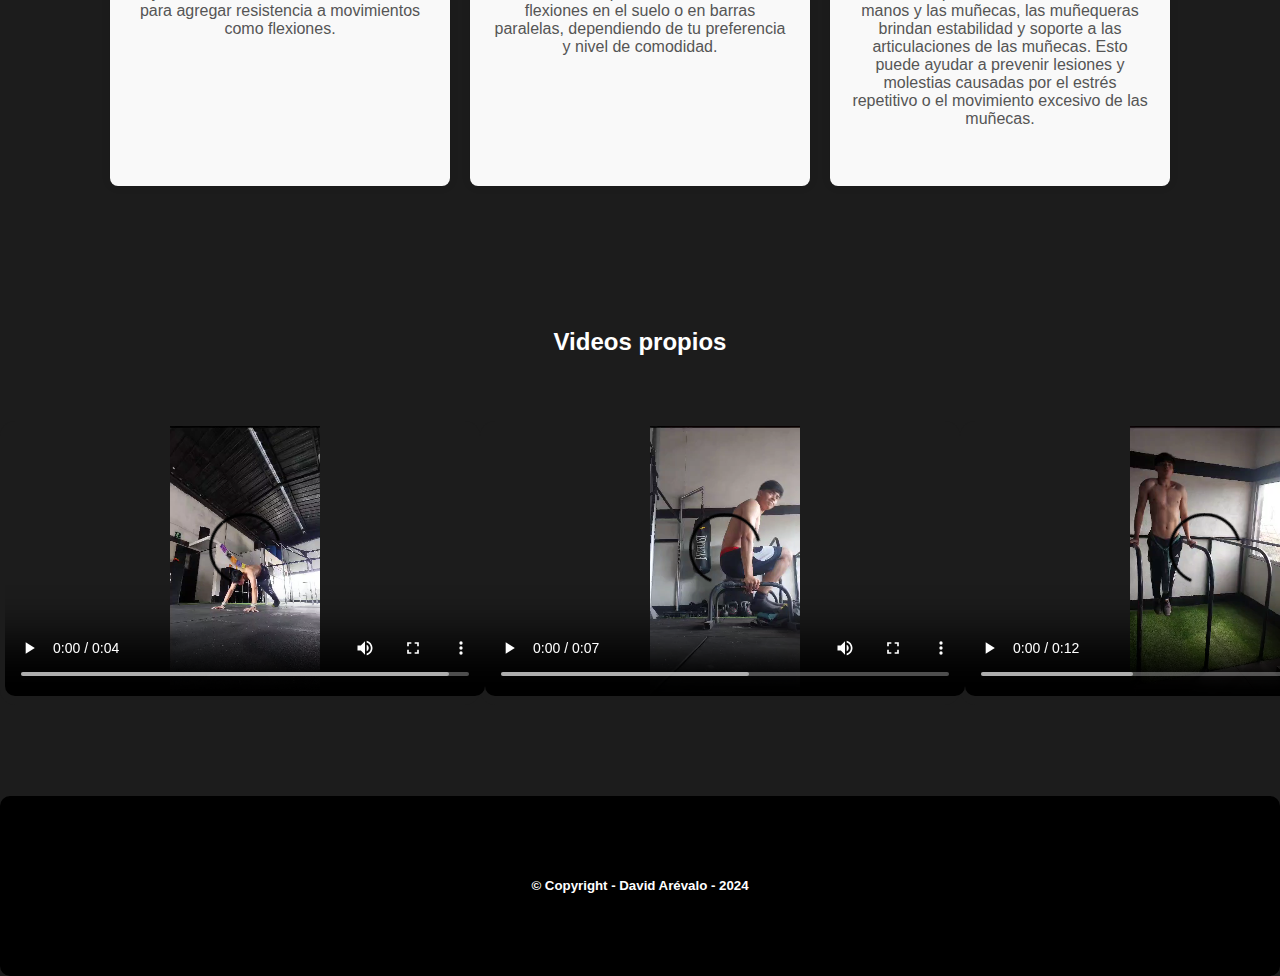
==== commit 1a2251f2: "Nueva página" ====
--- a/index.html
+++ b/index.html
@@ -16,8 +16,8 @@
             <h2>¡Mi gusto!</h2>
         </div>
         <ul class="nav-list">
-            <li><a href="#">Inicio</a></li>
-            <li><a href="#">Portafolio</a></li>
+            <li><a href="/index.html">Inicio</a></li>
+            <li><a href="/html/portafolio.html">Portafolio</a></li>
             <li><a href="#">Kinal</a></li>
         </ul>
     </nav>
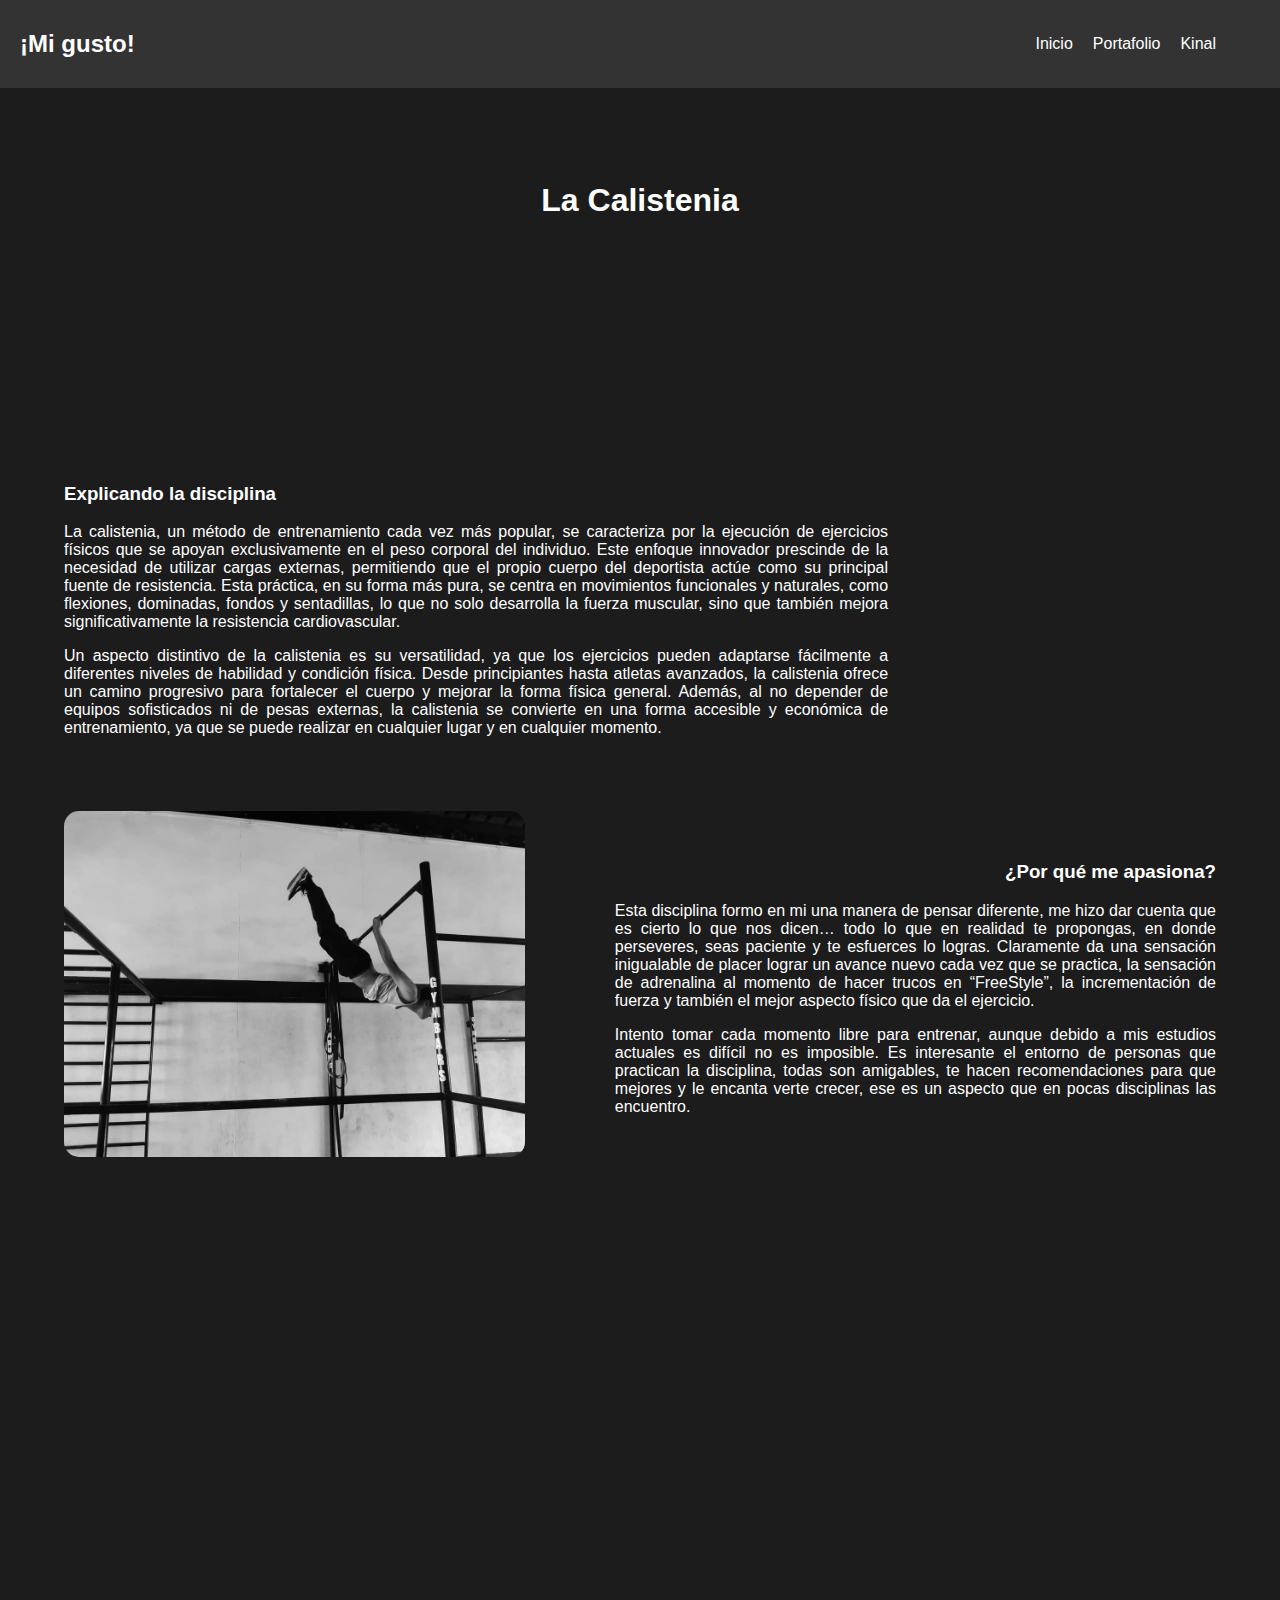
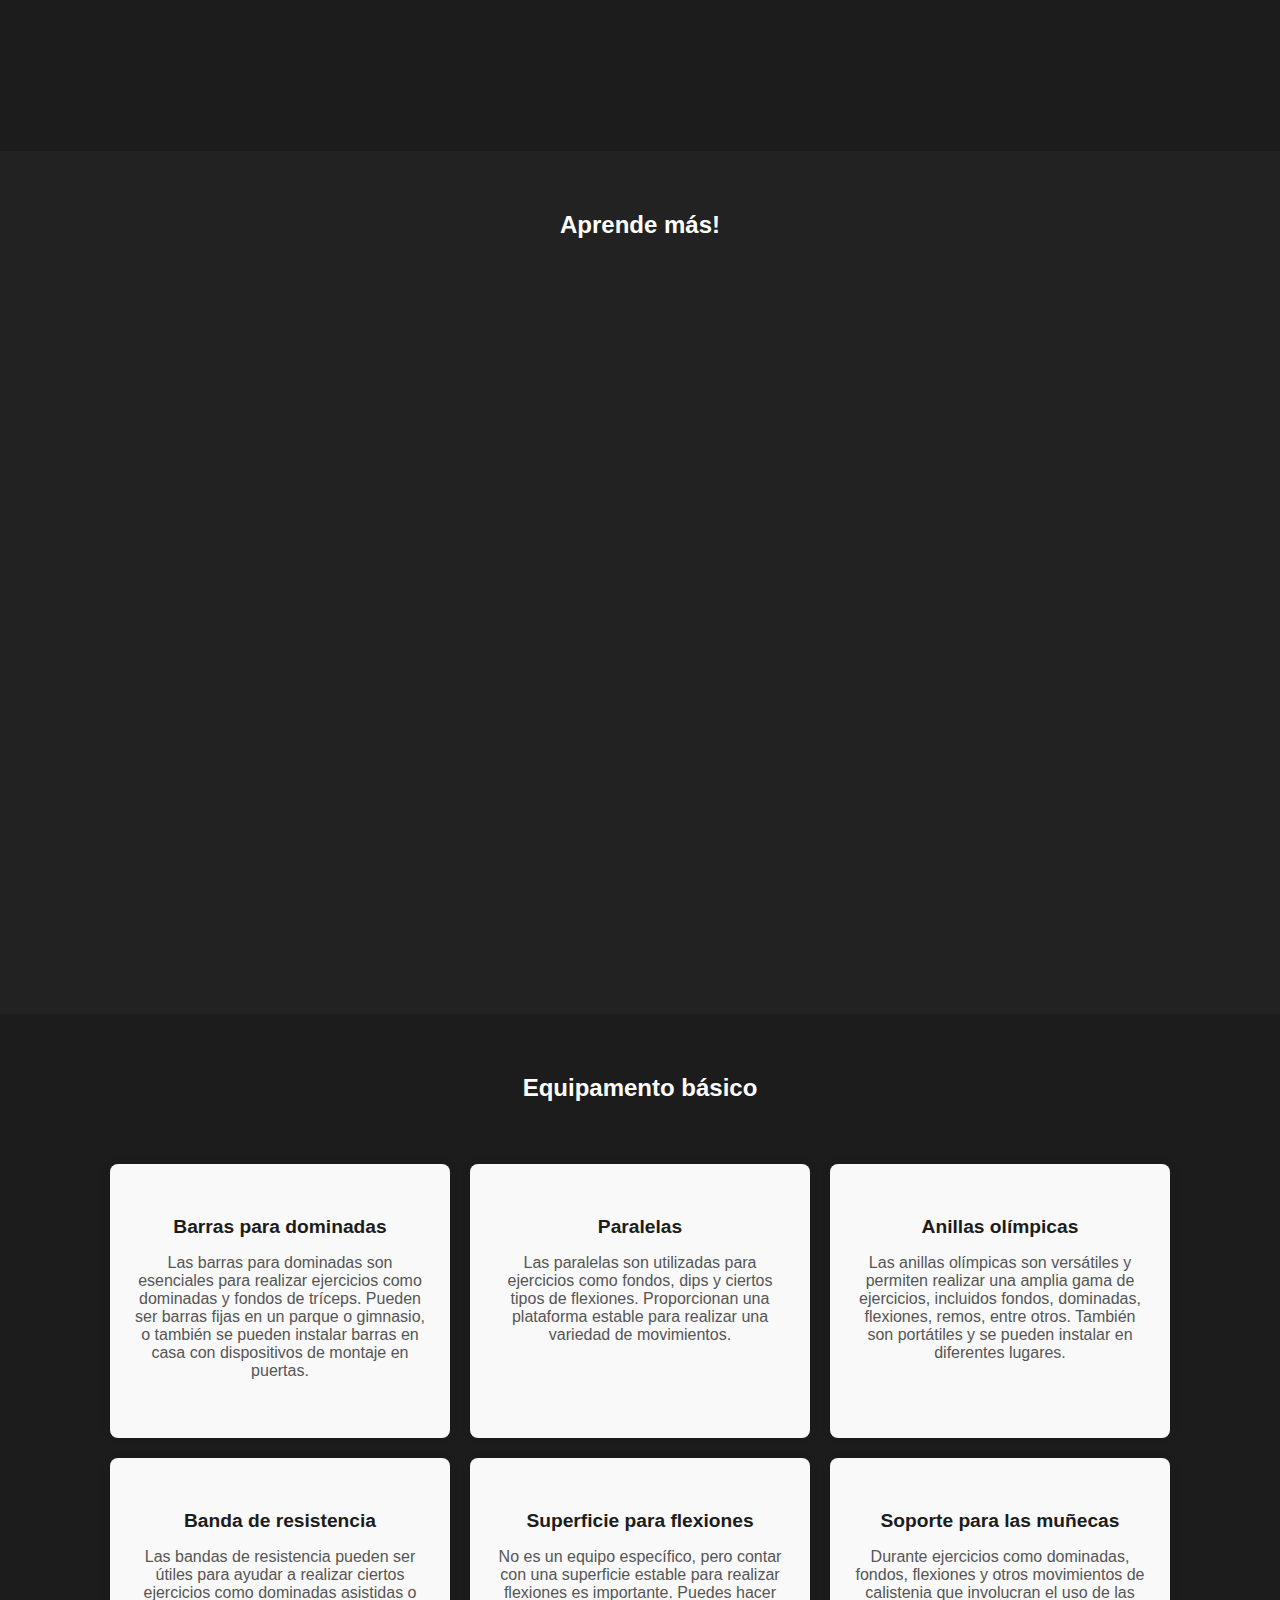
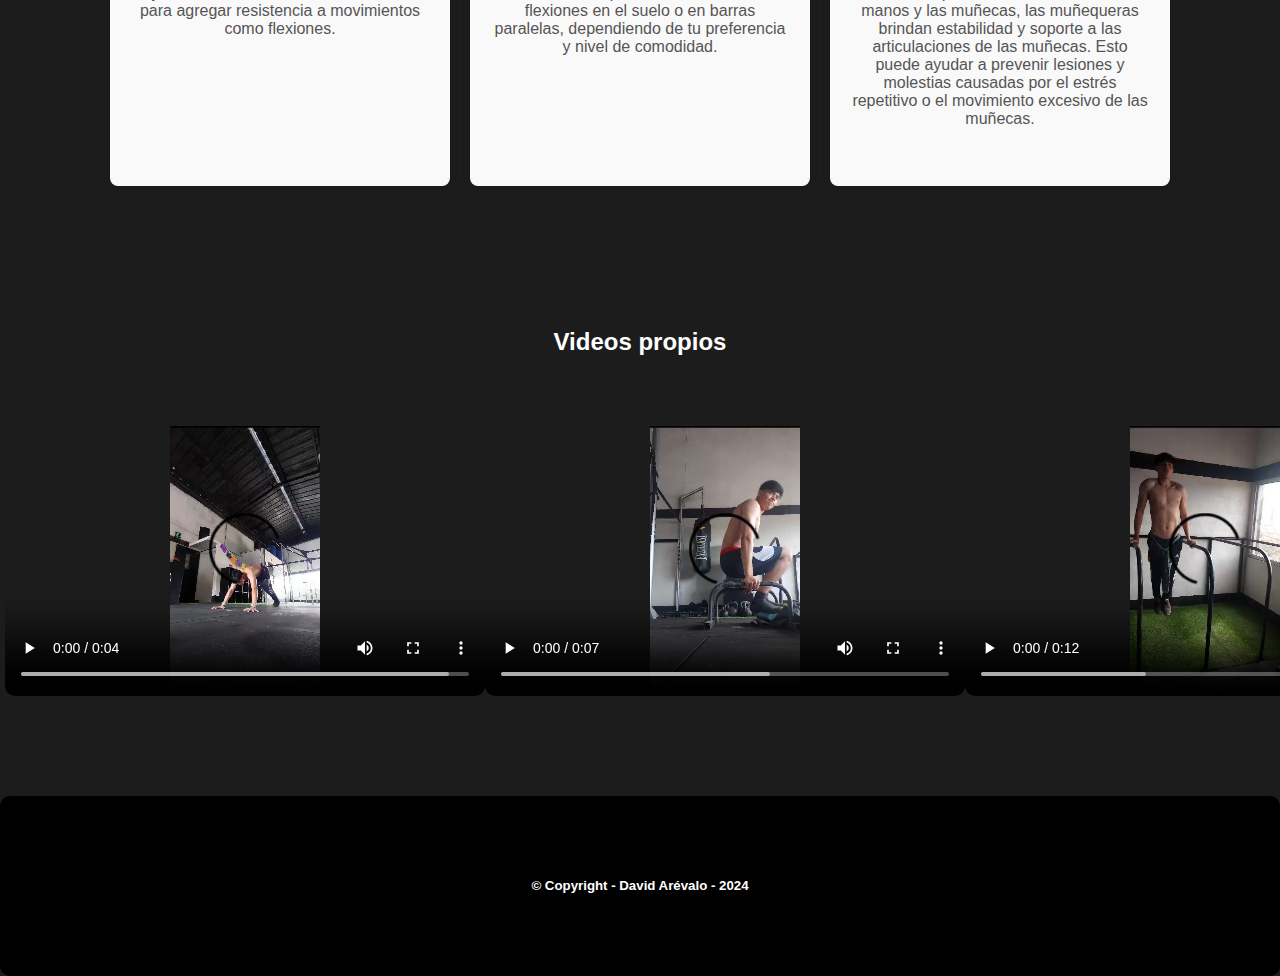
==== commit 988b1df0: "Se crea pagina Kinal" ====
--- a/index.html
+++ b/index.html
@@ -18,7 +18,7 @@
         <ul class="nav-list">
             <li><a href="/index.html">Inicio</a></li>
             <li><a href="/html/portafolio.html">Portafolio</a></li>
-            <li><a href="#">Kinal</a></li>
+            <li><a href="/html/kinal.html">Kinal</a></li>
         </ul>
     </nav>
 
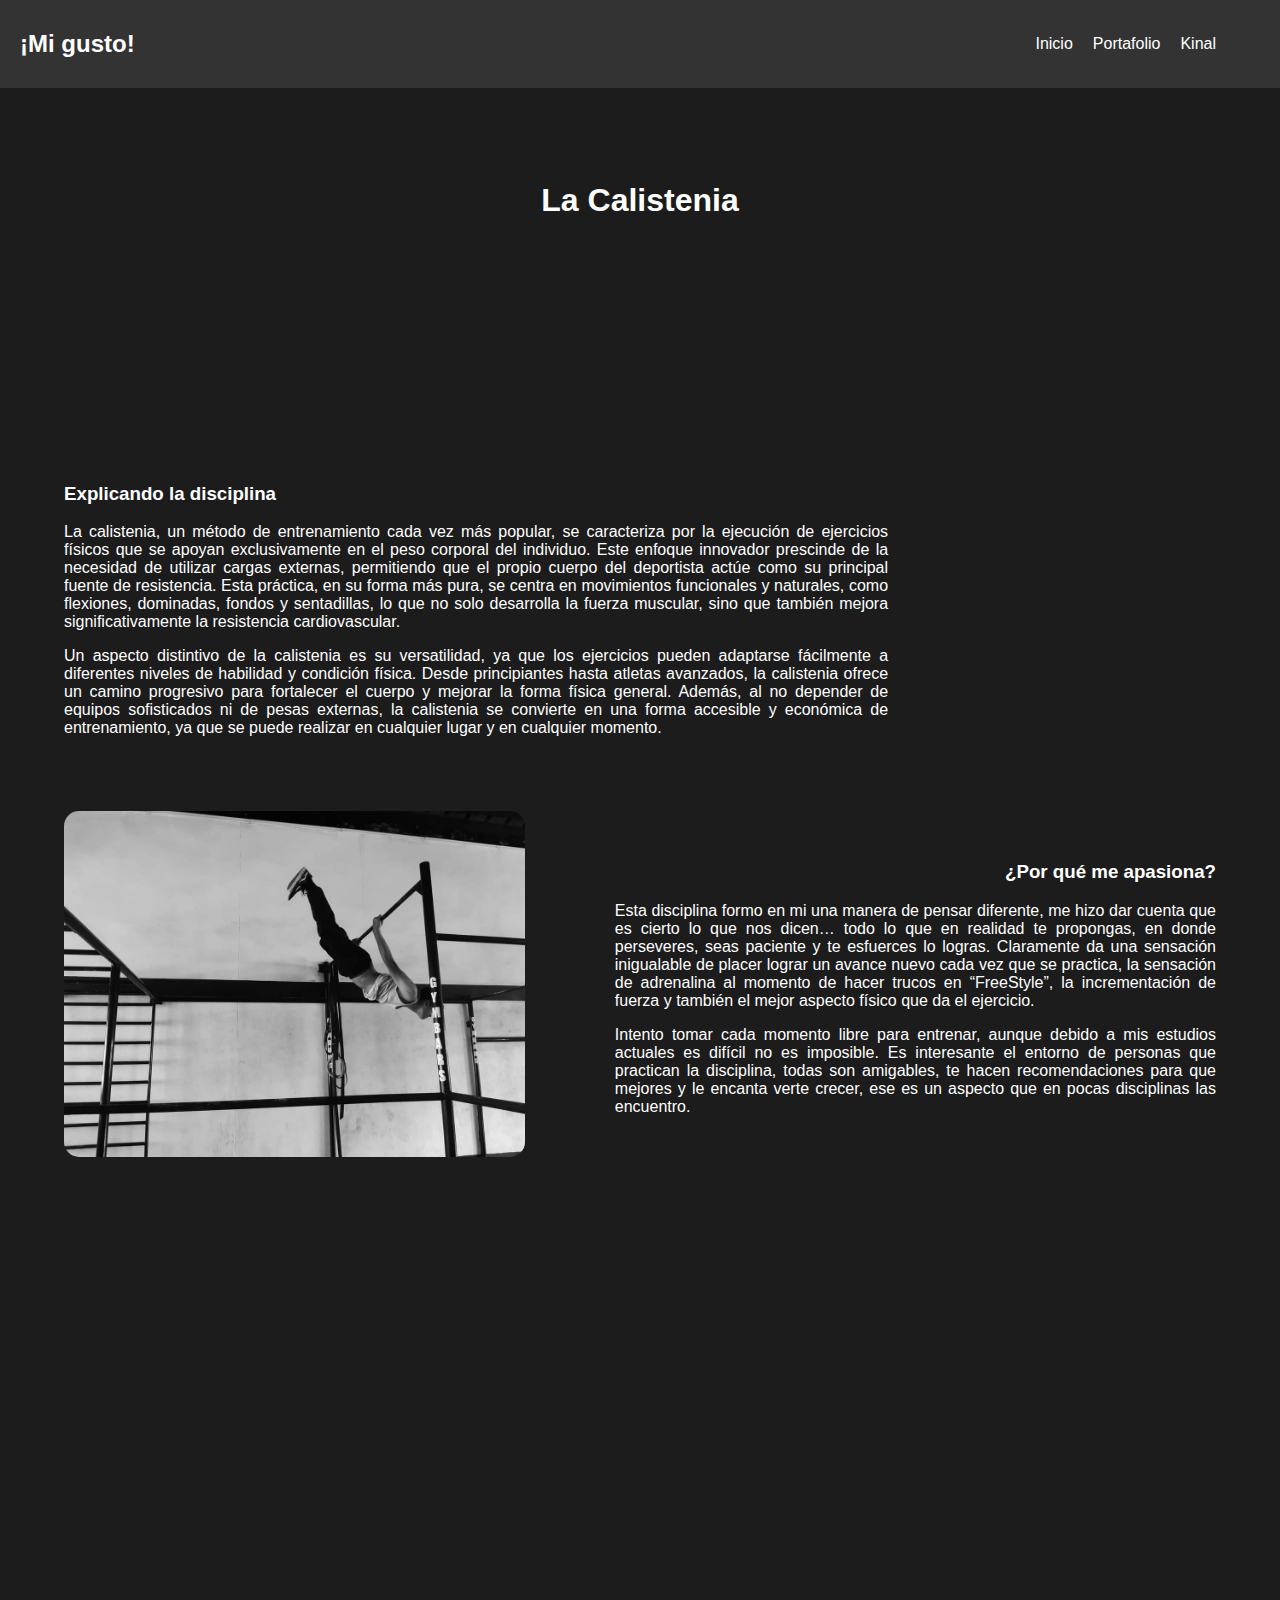
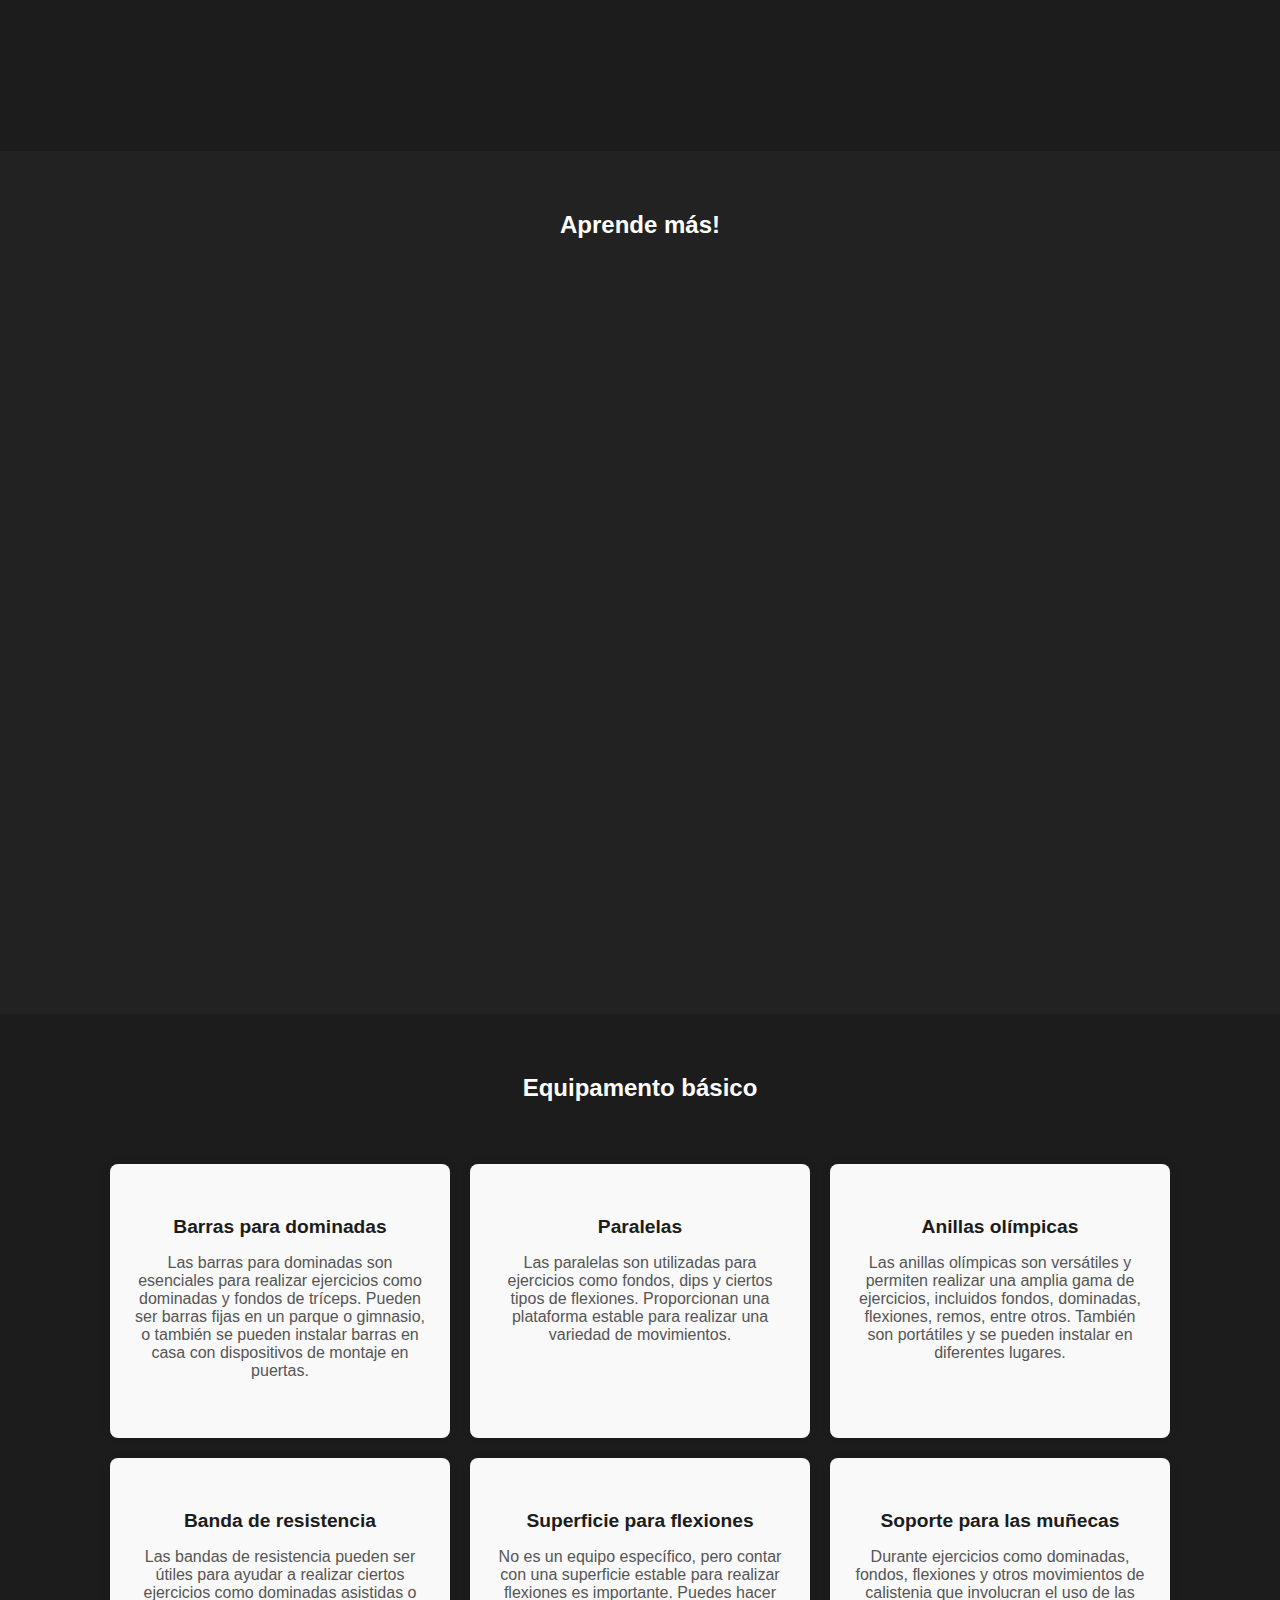
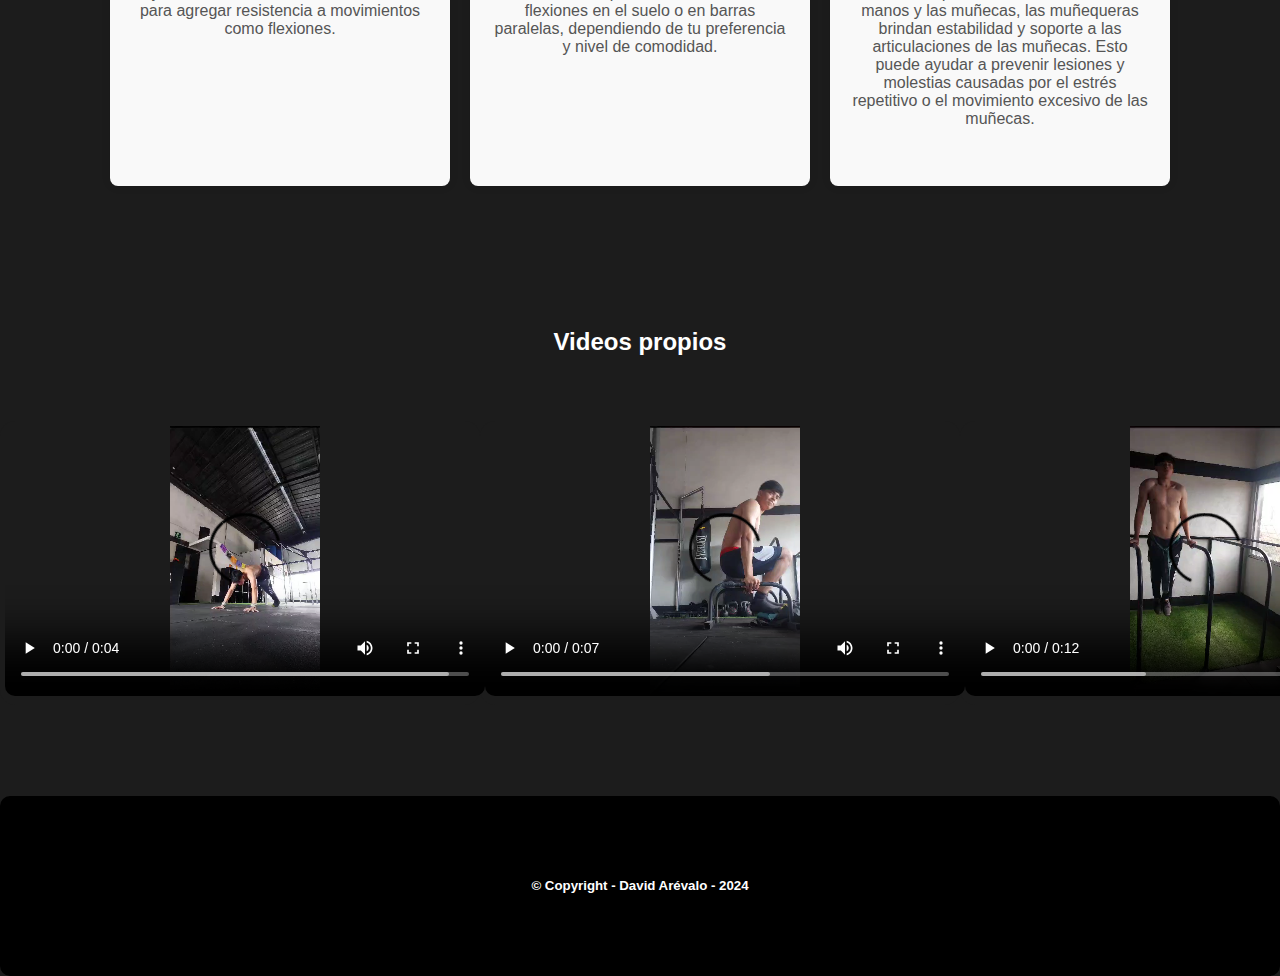
==== commit c1c6eb0c: "Reestructuracion" ====
--- a/index.html
+++ b/index.html
@@ -4,7 +4,7 @@
 <head>
     <meta charset="UTF-8">
     <meta name="viewport" content="width=device-width, initial-scale=1.0">
-    <link rel="stylesheet" href="/css/liked.css">
+    <link rel="stylesheet" href="/Assets/styles/liked.css">
 </head>
 <title>Calistenia mi gusto</title>
 </head>
@@ -17,8 +17,8 @@
         </div>
         <ul class="nav-list">
             <li><a href="/index.html">Inicio</a></li>
-            <li><a href="/html/portafolio.html">Portafolio</a></li>
-            <li><a href="/html/kinal.html">Kinal</a></li>
+            <li><a href="/Assets/pages/portafolio.html">Portafolio</a></li>
+            <li><a href="/Assets/pages/kinal.html">Kinal</a></li>
         </ul>
     </nav>
 
@@ -52,7 +52,7 @@
         </div>
 
         <div class="container-2">
-            <img src="img\DavidCalistenia1.jpeg" alt="">
+            <img src="/Assets/Resources/img/DavidCalistenia1.jpeg" alt="">
             <div class="text-2">
                 <h3>¿Por qué me apasiona?</h3>
                 <p id="info-calsitenics">Esta disciplina formo en mi una manera de pensar diferente, me hizo dar cuenta
@@ -180,17 +180,17 @@
         <div class="album">
             <div class="vid">
                 <video width="480" height="270" controls>
-                    <source src="/multimed/HAndStand.mp4" type="video/mp4">
+                    <source src="/Assets/Resources/vid/HAndStand.mp4" type="video/mp4">
                 </video>
             </div>
             <div class="vid">
                 <video width="480" height="270" controls>
-                    <source src="/multimed/HandStandBar.mp4" type="video/mp4">
+                    <source src="/Assets/Resources/vid/HandStandBar.mp4" type="video/mp4">
                 </video>
             </div>
             <div class="vid">
                 <video width="480" height="270" controls>
-                    <source src="/multimed/Paralelas.mp4" type="video/mp4">
+                    <source src="/Assets/Resources/vid/Paralelas.mp4" type="video/mp4">
                 </video>
             </div>
         </div>
@@ -204,7 +204,7 @@
         </div>
     </section>
 
-    <script src="/js/liked.js"></script>
+    <script src="/Assets/scripts/liked.js"></script>
 </body>
 
 </html>--- a/Assets/styles/liked.css
+++ b/Assets/styles/liked.css
@@ -0,0 +1,335 @@
+body {
+    font-family: 'Arial', sans-serif;
+    margin: 0;
+    padding: 0;
+    background-color: #1c1c1c;
+    color: #fff;
+}
+
+/*Barra de navegación*/
+.navbar {
+    background-color: #333;
+    padding: 10px 20px;
+    display: flex;
+    justify-content: space-between;
+    align-items: center;
+    position: fixed;
+    width: 100%;
+    z-index: 1000;
+}
+
+.logo img {
+    max-height: 40px;
+}
+
+.nav-list {
+    list-style: none;
+    display: flex;
+    margin: 0;
+    margin-right: 5%;
+    padding: 0;
+}
+
+.nav-list li {
+    margin-right: 20px;
+}
+
+.nav-list a {
+    text-decoration: none;
+    color: #fff;
+    font-size: 16px;
+    transition: color 0.3s ease;
+}
+
+.nav-list a:hover {
+    color: #ffd700;
+}
+
+/*HERO*/
+
+.hero {
+    background-image: url('https://www.elnacional.cat/uploads/s1/19/87/58/04/calistenia.jpeg');
+    background-size: cover;
+    background-position: center;
+    height: 400px;
+    display: flex;
+    justify-content: center;
+    align-items: center;
+    text-align: center;
+
+}
+
+.hero h1 {
+    margin: 0;
+    font-size: 32px;
+}
+
+/*Contenedor 1*/
+
+.container {
+    text-align: justify;
+    margin: 5%;
+}
+
+.container p {
+    margin-bottom: 10px;
+}
+
+.container img {
+    width: 100%;
+    max-width: 100%;
+    border-radius: 15px;
+    margin-top: 10px;
+}
+
+@media only screen and (min-width: 768px) {
+    .container {
+        display: flex;
+        align-items: center;
+    }
+
+    .container p {
+        margin-right: 10vh;
+        margin-bottom: 0;
+    }
+
+    .container img {
+        max-width: 40%;
+    }
+}
+
+/*Contenedor 2*/
+
+.container-2 {
+    text-align: justify;
+    margin: 5%;
+}
+
+.container-2 p {
+    margin-bottom: 10px;
+}
+
+.container-2 img {
+    width: 100%;
+    max-width: 100%;
+    border-radius: 15px;
+    margin-top: 10px;
+}
+
+@media only screen and (min-width: 768px) {
+    .container-2 {
+        display: flex;
+        align-items: center;
+    }
+
+    .container-2 p {
+        margin-left: 10vh;
+        margin-bottom: 0;
+    }
+
+    .container-2 img {
+        max-width: 40%;
+    }
+
+    .container-2 h3 {
+        text-align: right;
+    }
+}
+
+/*Beneficios de la calistenia*/
+
+.beneficios {
+    background-color: #333;
+    color: #fff;
+    padding: 20px;
+    text-align: center;
+    opacity: 0;
+    transform: translateY(20px);
+    transition: opacity 0.8s ease-in-out, transform 0.8s ease-in-out;
+}
+
+.grid-benef ul {
+    list-style-type: none;
+    padding: 0;
+    margin: 0;
+    display: grid;
+    grid-template-columns: repeat(2, 1fr);
+    grid-template-rows: repeat(3, auto);
+    gap: 20px;
+}
+
+.grid-benef li {
+    background-color: #555;
+    padding: 15px;
+    border-radius: 8px;
+    transition: background-color 0.3s ease;
+    cursor: pointer;
+}
+
+.grid-benef h4 {
+    margin-bottom: 10px;
+}
+
+.grid-benef p {
+    margin-bottom: 0;
+}
+
+.grid-benef li:hover {
+    background-color: #666;
+}
+
+.beneficios.visible {
+    opacity: 1;
+    transform: translateY(0);
+}
+
+/*Video*/
+
+.video-section {
+    background-color: #222;
+    color: #fff;
+    padding: 40px 20px;
+    text-align: center;
+}
+
+.video-section h2 {
+    margin-bottom: 20px;
+}
+
+.video-container {
+    position: relative;
+    overflow: hidden;
+    padding-top: 56.25%;
+}
+
+.video-container iframe {
+    position: absolute;
+    top: 0;
+    left: 0;
+    width: 100%;
+    height: 100%;
+}
+
+@media (max-width: 768px) {
+
+    .video-section {
+        padding: 30px 10px;
+    }
+}
+
+@media (max-width: 480px) {
+
+    .video-section {
+        padding: 20px 10px;
+    }
+}
+
+/*Equipamento*/
+
+.equipamentp-section {
+    padding: 40px 20px;
+    text-align: center;
+}
+
+.equipamentp-section h2{
+    margin-bottom: 5%;
+}
+
+.album-list {
+    display: flex;
+    flex-wrap: wrap;
+    justify-content: center;
+    gap: 20px;
+}
+
+.card {
+    background-color: #f9f9f9;
+    padding: 20px;
+    border-radius: 8px;
+    box-shadow: 0 0 10px rgba(0, 0, 0, 0.1);
+    width: 300px;
+    max-width: 100%;
+}
+
+.card h5 {
+    font-size: 1.2rem;
+    margin-bottom: 10px;
+    color: #1c1c1c;
+}
+
+.card p {
+    font-size: 1rem;
+    color: #555;
+    margin-bottom: 20px;
+}
+
+.card img {
+    width: 100%;
+    border-radius: 8px;
+    box-shadow: 0 0 10px rgba(0, 0, 0, 0.2);
+}
+
+
+/*album*/
+
+.album {
+    display: block;
+    text-align: center;
+}
+
+.vid {
+    margin-bottom: 3vh;
+}
+
+.album video {
+    border-radius: 10px;
+}
+
+@media only screen and (min-width: 768px) {
+
+    .album {
+        display: grid;
+        padding-top: 5vh;
+        grid-template-columns: repeat(3, 1fr);
+        grid-template-rows: repeat(1, 1fr);
+    }
+
+    .vid {
+        padding: 1%;
+        background-color: #1c1c1c;
+        border-radius: 15px;
+        transition: background-color 0.3s ease;
+    }
+
+    .album video {
+        border-radius: 10px;
+    }
+
+    .album-section {
+        align-content: center;
+        text-align: center;
+    }
+
+    .album-section h2 {
+        margin-top: 3%;
+        padding-top: 5%;
+    }
+
+    .vid:hover {
+        background-color: #555;
+        transition: background-color 0.3s ease;
+    }
+
+}
+
+/* "Footer" */
+
+.foot {
+    margin-top: 5%;
+    background-color: black;
+    display: flex;
+    justify-content: center;
+    align-items: center;
+    min-height: 20vh;
+    border-radius: 10px 10px;
+}